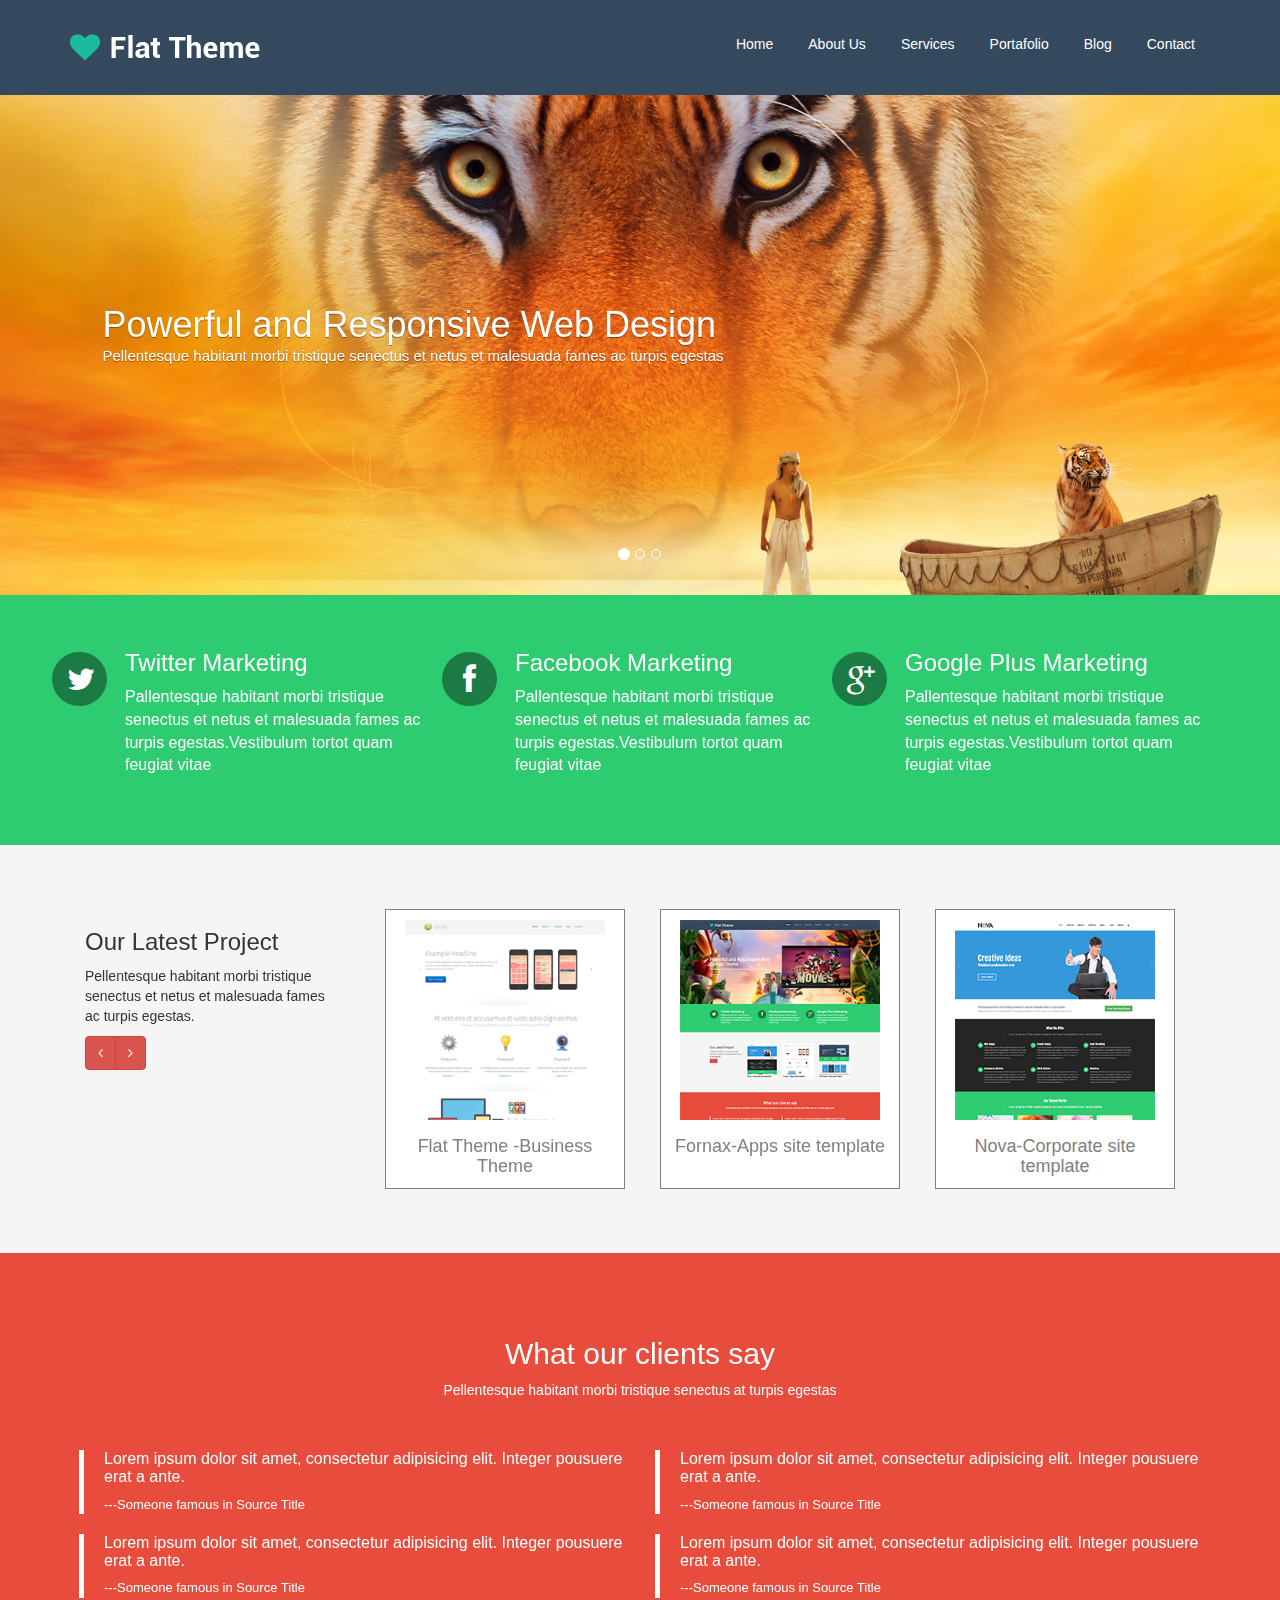
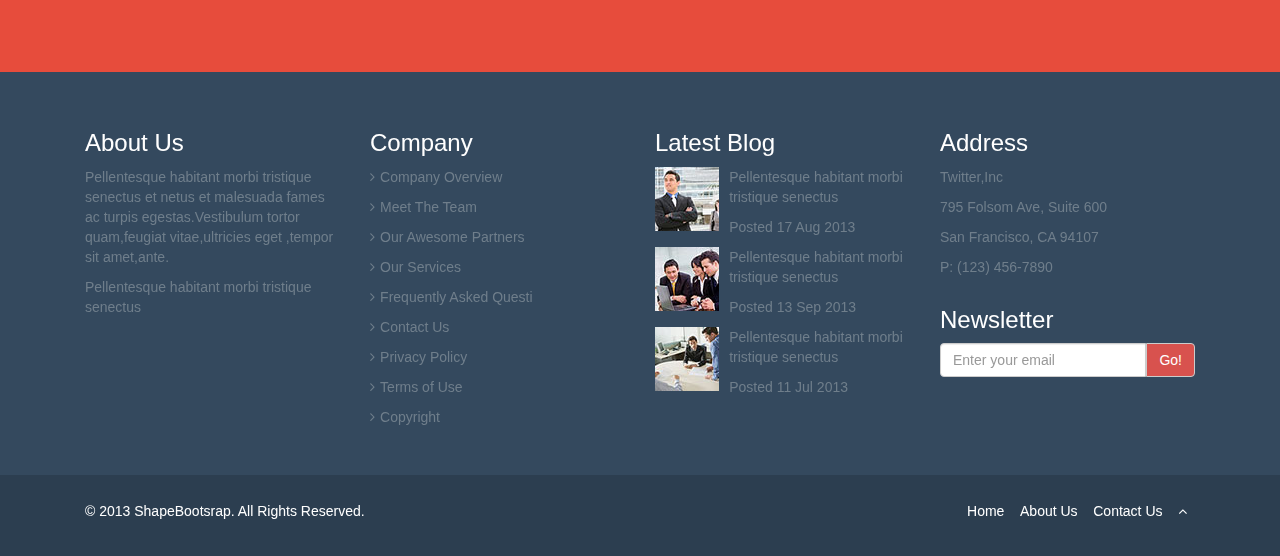
==== index.html @ 5f435ef4 "index terminado" ====
<!DOCTYPE html>
<html lang="en">
  <head>
    <meta charset="utf-8">
    <meta name="viewport" content="width=device-width, initial-scale=1.0">
    <meta name="description" content="">
    <meta name="author" content="">
    <title>Home | Flat Theme</title>
    <link href="css/bootstrap.min.css" rel="stylesheet">
    <link href="css/font-awesome.min.css" rel="stylesheet">
    <link href="css/animate.css" rel="stylesheet">
    <link href="css/main.css" rel="stylesheet">
    <!--[if lt IE 9]>
    <script src="js/html5shiv.js"></script>
    <script src="js/respond.min.js"></script>
    <![endif]-->       
    <link rel="shortcut icon" href="images/ico/favicon.ico">
    <link rel="apple-touch-icon-precomposed" sizes="144x144" href="images/ico/apple-touch-icon-144-precomposed.png">
    <link rel="apple-touch-icon-precomposed" sizes="114x114" href="images/ico/apple-touch-icon-114-precomposed.png">
    <link rel="apple-touch-icon-precomposed" sizes="72x72" href="images/ico/apple-touch-icon-72-precomposed.png">
    <link rel="apple-touch-icon-precomposed" href="images/ico/apple-touch-icon-57-precomposed.png">
  </head>
  <body>
   <header>
        <nav class="navbar navbar-default">
          <div class="container">
            <div class="navbar-header">
              <button type="button" class="navbar-toggle collapsed" data-toggle="collapse" data-target="#bs-example-navbar-collapse-1" aria-expanded="false">
                <span class="sr-only">Toggle navigation</span>
                <span class="icon-bar"></span>
                <span class="icon-bar"></span>
                <span class="icon-bar"></span>
              </button>
              <a class="navbar-brand" href="#"><img src="images/logo.png"></a>
            </div>
            <div class="collapse navbar-collapse" id="bs-example-navbar-collapse-1">
              <ul class="nav navbar-nav navbar-right">
                <li><a href="#">Home</a></li>
                <li><a href="#">About Us</a></li>
                <li><a href="#">Services</a></li>
                <li><a href="#">Portafolio</a></li>
                <li><a href="#">Blog</a></li>
                <li><a href="#">Contact</a></li>
              </ul>
            </div>
          </div>
        </nav>
  </header>
<div class="banner">
    <div class="container-fluid">
        <div id="myCarousel" class="carousel slide" data-ride="carousel">
          <!-- Indicators -->
              <ol class="carousel-indicators">
                <li data-target="#myCarousel" data-slide-to="0" class="active"></li>
                <li data-target="#myCarousel" data-slide-to="1"></li>
                <li data-target="#myCarousel" data-slide-to="2"></li>
              </ol>

              <!-- Wrapper for slides -->
              <div class="carousel-inner" role="listbox">
                <div class="item active">
                  <img src="images/slider/bg1.jpg" alt="1">
                  <div class="carousel-caption">
                    <h1>Powerful and Responsive Web Design</h1>
                    <p class="lead">Pellentesque habitant morbi tristique senectus et netus et malesuada fames ac turpis egestas</p>
                  </div>
                </div>

                <div class="item">
                  <img src="images/slider/bg2.jpg" alt="2">
                </div>

                <div class="item">
                  <img src="images/slider/bg3.jpg" alt="3">
                </div>
              </div>


        </div> 
    </div>
</div>
<section class="banner-bottom">
  <div class="container">
      <div class="row fila">
        <div class="cage col-md-4">
          <div class="circle">
            <i class="icon-twitter"></i>
          </div>
          <h3>Twitter Marketing</h3>
          <p>Pallentesque habitant morbi tristique senectus et netus et malesuada fames ac turpis egestas.Vestibulum tortot quam feugiat vitae</p>
       </div>
      <div class="cage col-md-4">
          <div class="circle">
            <i class="social icon-facebook"></i>
          </div>
          <h3>Facebook Marketing</h3>
          <p>Pallentesque habitant morbi tristique senectus et netus et malesuada fames ac turpis egestas.Vestibulum tortot quam feugiat vitae</p>
      </div>
      <div class="cage col-md-4">
        <div class="circle">
          <i class="icon-google-plus"></i>
        </div>
          <h3>Google Plus Marketing</h3>
          <p>Pallentesque habitant morbi tristique senectus et netus et malesuada fames ac turpis egestas.Vestibulum tortot quam feugiat vitae</p>
      </div>
     </div>          
    </div>
</section>
<section class="project">
  <div class="container fotos">
   <div class="col-md-3">
     <h3>Our Latest Project</h3>
     <p class="habitant">Pellentesque habitant morbi tristique senectus et netus et malesuada fames ac turpis egestas.</p>
    <div class="btn-group">
      <a class="btn btn-danger" href="#scroller" data-slide="prev"><i class="icon-angle-left"></i></a>
      <a class="btn btn-danger" href="#scroller" data-slide="next"><i class="icon-angle-right"></i></a>
    </div>
   </div>
   <div class="cajas">
     <img class="nova"src="images/portfolio/recent/item1.png">
     <h4><a href="#" >Nova-Corporate site template</a></h4>
   </div>
   <div class="cajas">
     <img class="nova"  src="images/portfolio/recent/item2.png">
     <h4><a href="#" >Fornax-Apps site template</a></h4>
   </div>
   <div class="cajas">
     <img class="nova"  src="images/portfolio/recent/item3.png">
     <h4><a href="#" >Flat Theme -Business Theme</a></h4>
   </div>
  </div>
</section>
<section class="clients">
  <div class="container">
   <div class="row">
       <div class="col-md-12 text-center">
          <h2> What our clients say</h2>
          <p>Pellentesque habitant morbi tristique senectus at turpis egestas</p>
       </div>
     </div>
     <div class="titulos">
      <div class="row">
        <div class="col-md-6">
          <div class="listas">
            <h4>Lorem ipsum dolor sit amet, consectetur adipisicing elit. Integer pousuere erat a ante.</h4>
            <p>---Someone famous in Source Title</p>
          </div>
         </div>
        <div class="col-md-6">
          <div class="listas">
            <h4>Lorem ipsum dolor sit amet, consectetur adipisicing elit. Integer pousuere erat a ante.</h4>
            <p>---Someone famous in Source Title</p>    
          </div>
        </div>
      </div>
      <div class="row">
        <div class="col-md-6">
         <div class="listas">
            <h4>Lorem ipsum dolor sit amet, consectetur adipisicing elit. Integer pousuere erat a ante.</h4>
            <p>---Someone famous in Source Title</p>
         </div>
        </div>
       <div class="col-md-6">
         <div class="listas">
          <h4>Lorem ipsum dolor sit amet, consectetur adipisicing elit. Integer pousuere erat a ante.</h4>
          <p>---Someone famous in Source Title</p>
         </div> 
       </div>  
     </div> 
    </div>
  </div>
</section>

<footer>
<div class="container foot">
  <div class="col-md-3">
      <h3>About Us</h3>
      <p>Pellentesque habitant morbi tristique senectus et netus et malesuada fames ac turpis egestas.Vestibulum tortor quam,feugiat vitae,ultricies eget ,tempor sit amet,ante.</p>
      <p>Pellentesque habitant morbi tristique senectus</p>
  </div>
  <div class="col-md-3">
   <h3>Company</h3>
   <p><a href="#"><i class="mayor icon-angle-right"></i>Company Overview</a></p>
   <p><a href="#"><i class="mayor icon-angle-right"></i>Meet The Team</a></p>
   <p><a href="#"><i class="mayor icon-angle-right"></i>Our Awesome Partners</a></p>
   <p><a href="#"><i class="mayor icon-angle-right"></i>Our Services</a></p>
   <p><a href="#"><i class="mayor icon-angle-right"></i>Frequently Asked Questi</a></p>
   <p><a href="#"><i class="mayor icon-angle-right"></i>Contact Us</a></p>
   <p><a href="#"><i class="mayor icon-angle-right"></i>Privacy Policy</a></p>
   <p><a href="#"><i class="mayor icon-angle-right"></i>Terms of Use</a></p>
   <p><a href="#"><i class="mayor icon-angle-right"></i>Copyright</a></p>
  </div>
  <div class="col-md-3">
   <h3>Latest Blog</h3>
   <div>
    <img class="thumb" src="images/blog/thumb1.jpg" alt="">
     <p>Pellentesque habitant morbi tristique senectus</p>
     <p>Posted 17 Aug 2013</p>
   </div>
   <div>
     <img class="thumb"src="images/blog/thumb2.jpg" alt="">
     <p>Pellentesque habitant morbi tristique senectus</p>
     <p>Posted 13 Sep 2013</p>
   </div>
   <div>
     <img class="thumb" src="images/blog/thumb3.jpg" alt="">
     <p>Pellentesque habitant morbi tristique senectus</p>
     <p>Posted 11 Jul 2013</p>
   </div>
  </div>
  <div class="col-md-3">
    <h3>Address</h3>
    <p>Twitter,Inc </p>
    <p>795 Folsom Ave, Suite 600</p>
    <p>San Francisco, CA 94107 </p>
    <p> P: (123) 456-7890 </p>
  </div>
  <div class="col-md-3">
    <h3>Newsletter</h3>
    <div class="input-group">
    <input type="text" class="form-control" placeholder="Enter your email">
     <span class="input-group-btn">
       <button class="go btn btn-default" type="button">Go!</button>
     </span>
    </div>
  </div>
</div>
</footer>
<div class="foot-2">
 <div class="container">
  <div class="col-md-8">
   <p>© 2013 ShapeBootsrap. All Rights Reserved.</p>
  </div>
  <div class=" navfot col-md-4">
    <ul class="list-nav">
        <li><a href="#">Home</a></li>
        <li><a href="#">About Us</a></li>
        <li><a href="#">Contact Us</a></li>
        <li><a href="#"><i class="icon-angle-up"></i></a></li>
    </ul>
  </div>
 </div>
</div>
    <script src="js/jquery.js"></script>
    <script src="js/bootstrap.min.js"></script>
    <script src="js/main.js"></script>
  </body>
</html>
---- css/main.css ----
@import url(http://fonts.googleapis.com/css?family=Roboto:400,700,300);
.white{
	color:white;
}
.clearfix {
  *zoom: 1;
/*9219 ab*/
}

.clearfix:before,
.clearfix:after {
  display: table;
  content: "";
  line-height: 0;
}
.clearfix:after {
  clear: both;
}
*{
	margin:0;
	padding: 0;
}
/*nav*/
.navbar {
	border-radius:0px;
	margin-bottom: 0px;

}
.navbar-default {
	background-color: #34495E;
	border: none;
	border-radius: 0px;
    padding: 1.5%;
}
.navbar-default .navbar-nav>li>a {
	color: #fff;
	margin-left: 5px;
}
.navbar-default .navbar-nav>li>a:hover {
	background-color: #2C3E50;
	color: #fff;
	border-radius: 5px;
	padding-top: 10px;
    padding-bottom: 10px;
    margin-left: 5px;
}
.navbar-default .navbar-nav>li>a:focus {
	background-color: #2C3E50;
	color: #fff;
	border-radius: 5px;
	padding-top: 10px;
    padding-bottom: 10px;
    margin-left: 5px;
}
/*banner slider*/
.carousel-caption {
 	left: 8%;
 	bottom: 40%
   }
   .carousel-caption h1,
   .carousel-caption .lead {
     margin: 0;
     line-height: 1.25;
     color: #fff;
     text-shadow: 0 1px 1px rgba(0,0,0,.4);
     text-align: left;
   }
   .carousel-caption .lead {
   	font-size: 15px;
   }
   .carousel-caption .btn {
     margin-top: 10px;
     background: #31213d;
     border-radius: 1px;
   }

/*banner verde*/
.banner-bottom{
  background-color: #2ECC71;
  height: 250px;
  color: #ffffff;
}
.fila{
	margin-top: 3%;
}
.circle{
  background-color: #1C7A44;
  font-size:30px;
  padding:7px 5px 5px 15px;
  border-radius:50px;
  width: 55px;
  float: left;
  margin-bottom: 80px;
  position:relative;
  top:22px;
  right: 18px;
}
.social{
  padding-left: 6px;
}
.cage p{
	font-size: 16px;
}
.project{
	background: #F5F5F5;
	position: relative;
}
.nova{
	height: 200px;
	width:200px;
}
.cajas{
	border:1px solid grey;
	margin:auto;
	position: relative;
	background: white;
	width:240px;
	height: 280px;
	padding:10px;
	text-align: center;
    float:right;
    margin-right: 35px;

}
.cajas h4{
  color:grey;
 padding-top: 3%;
}
.fotos{
	padding-top: 5%;
	padding-bottom: 5%;
}
.clients{
	background: #E74C3C;
	padding: 5%;
}
.boton{
	background: yellow;
}
.cajas a{
	text-decoration: none;
	color:grey;
}

/*clients*/
.clients{
	color:white;
}
.titulos{
	margin-top: 30px;
}
.titulos h4{
	margin-left: 20px;
	font-size: 16px;
}
.titulos p{
	font-size: small;
	margin-left: 20px;
}
.listas{
	border-left:5px solid white;
	border-left-height:150px;
}
/*footer*/
footer{
	background: #34495E;
	padding:3%;
}
.foot div {
	color:#6F7E8B;
}
.foot h3{
	color:white;
}
.foot a{
	color:#6F7E8B;
	text-decoration: none;
}
.go {
	background:#D8524E;
	color:white;
}
.mayor{
	padding-right: 2%;
}
.thumb{
	float:left;
	padding-right: 4%;
}
/*footer2*/
.foot-2{
	background: #2C3E50;
	padding: 2%;
	color:white;
}
.foot-2 a{
	color:white;
}

.list-nav{
	text-decoration:none;
	list-style:none;
}
.list-nav li{
	display: inline-block;
	padding-right:2%;
	padding-left: 3%;
}
.navfot{
 padding-left: 130px;
}
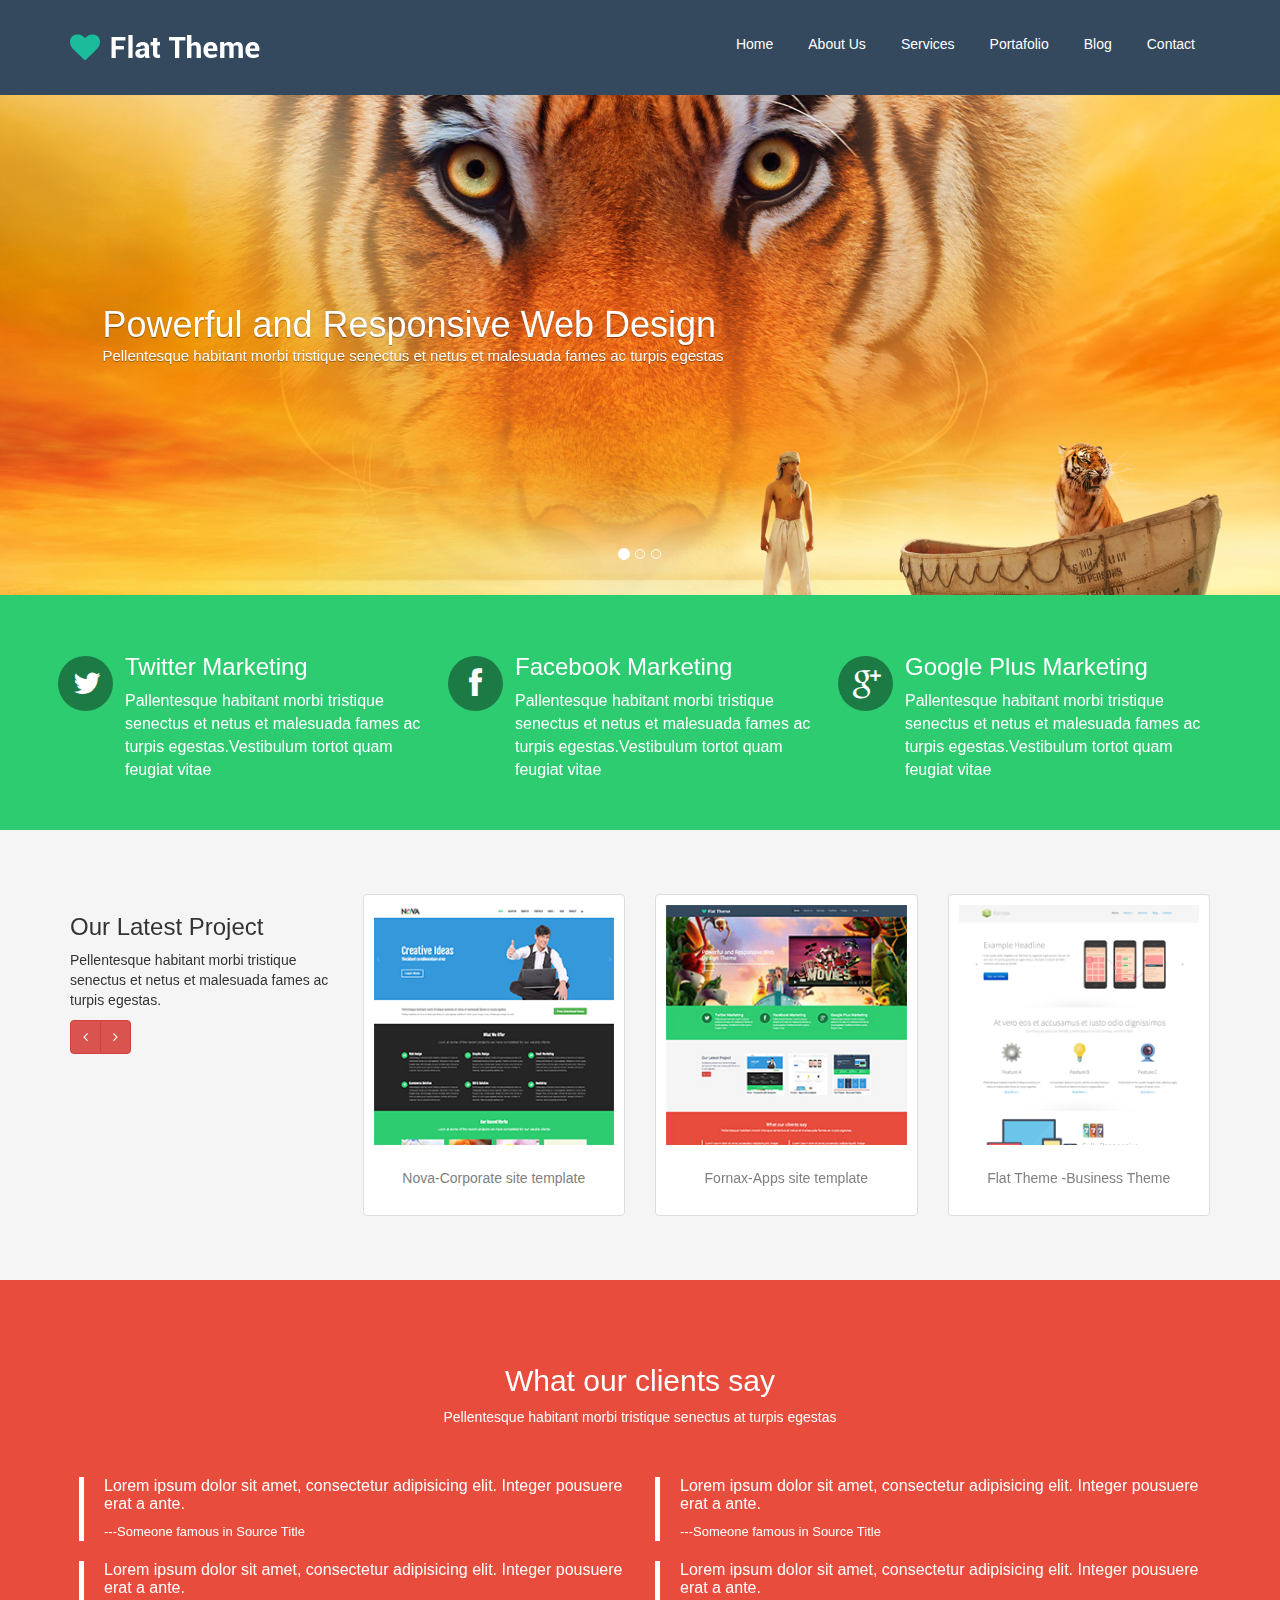
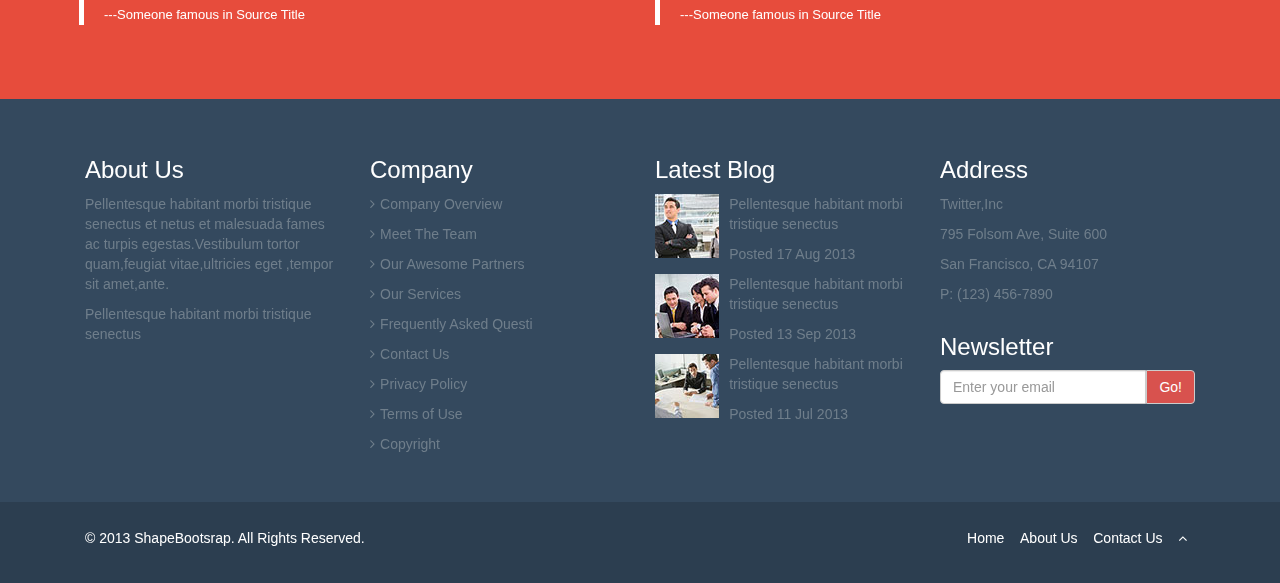
==== commit 96b4df3b: "seccion proyect" ====
--- a/index.html
+++ b/index.html
@@ -82,52 +82,73 @@
 <section class="banner-bottom">
   <div class="container">
       <div class="row fila">
-        <div class="cage col-md-4">
-          <div class="circle">
-            <i class="icon-twitter"></i>
-          </div>
+        <div class="cage col-md-4 media">
+          <div class="circle media-left">
+            <i class="icon-twitter media-object"></i>
+          </div>
+          <div class="media-body">
           <h3>Twitter Marketing</h3>
           <p>Pallentesque habitant morbi tristique senectus et netus et malesuada fames ac turpis egestas.Vestibulum tortot quam feugiat vitae</p>
-       </div>
-      <div class="cage col-md-4">
-          <div class="circle">
-            <i class="social icon-facebook"></i>
-          </div>
-          <h3>Facebook Marketing</h3>
-          <p>Pallentesque habitant morbi tristique senectus et netus et malesuada fames ac turpis egestas.Vestibulum tortot quam feugiat vitae</p>
-      </div>
-      <div class="cage col-md-4">
-        <div class="circle">
-          <i class="icon-google-plus"></i>
-        </div>
-          <h3>Google Plus Marketing</h3>
-          <p>Pallentesque habitant morbi tristique senectus et netus et malesuada fames ac turpis egestas.Vestibulum tortot quam feugiat vitae</p>
-      </div>
+          </div>
+       </div>
+        <div class="cage col-md-4 media">
+            <div class="circle media-left">
+              <i class="social icon-facebook media-object"></i>
+            </div>
+            <div class="media-body">
+            <h3>Facebook Marketing</h3>
+            <p>Pallentesque habitant morbi tristique senectus et netus et malesuada fames ac turpis egestas.Vestibulum tortot quam feugiat vitae</p>
+            </div>
+        </div>
+        <div class="cage col-md-4 media">
+          <div class="circle media-left">
+            <i class="icon-google-plus media-object"></i>
+          </div>
+          <div class="media-body">
+            <h3>Google Plus Marketing</h3>
+            <p>Pallentesque habitant morbi tristique senectus et netus et malesuada fames ac turpis egestas.Vestibulum tortot quam feugiat vitae</p>
+          </div>
+        </div>
+
      </div>          
-    </div>
+  </div>
 </section>
 <section class="project">
   <div class="container fotos">
-   <div class="col-md-3">
-     <h3>Our Latest Project</h3>
-     <p class="habitant">Pellentesque habitant morbi tristique senectus et netus et malesuada fames ac turpis egestas.</p>
-    <div class="btn-group">
-      <a class="btn btn-danger" href="#scroller" data-slide="prev"><i class="icon-angle-left"></i></a>
-      <a class="btn btn-danger" href="#scroller" data-slide="next"><i class="icon-angle-right"></i></a>
-    </div>
-   </div>
-   <div class="cajas">
-     <img class="nova"src="images/portfolio/recent/item1.png">
-     <h4><a href="#" >Nova-Corporate site template</a></h4>
-   </div>
-   <div class="cajas">
-     <img class="nova"  src="images/portfolio/recent/item2.png">
-     <h4><a href="#" >Fornax-Apps site template</a></h4>
-   </div>
-   <div class="cajas">
-     <img class="nova"  src="images/portfolio/recent/item3.png">
-     <h4><a href="#" >Flat Theme -Business Theme</a></h4>
-   </div>
+    <div class="row">
+     <div class="latest-projet col-md-3 col-xs-12">
+       <h3>Our Latest Project</h3>
+       <p class="habitant">Pellentesque habitant morbi tristique senectus et netus et malesuada fames ac turpis egestas.</p>
+      <div class="btn-group">
+        <a class="btn btn-danger" href="#scroller" data-slide="prev"><i class="icon-angle-left"></i></a>
+        <a class="btn btn-danger" href="#scroller" data-slide="next"><i class="icon-angle-right"></i></a>
+      </div>
+     </div>
+     <div class="col-md-3 col-xs-4">
+       <div class="cajas thumbnail">
+         <img class="nova"src="images/portfolio/recent/item1.png">
+         <div  class="caption">
+            <h4><a href="#" >Nova-Corporate site template</a></h4>
+         </div>
+       </div>
+      </div>
+      <div class="col-md-3 col-xs-4">
+         <div class="cajas thumbnail">
+           <img class="nova"  src="images/portfolio/recent/item2.png">
+           <div  class="caption">
+              <h4><a href="#" >Fornax-Apps site template</a></h4>
+           </div>
+         </div>
+       </div>
+       <div class="col-md-3 col-xs-4">
+         <div class="cajas thumbnail">
+           <img class="nova"  src="images/portfolio/recent/item3.png">
+           <div  class="caption">
+              <h4><a href="#" >Flat Theme -Business Theme</a></h4>
+           </div>
+         </div>
+        </div>
+     </div>
   </div>
 </section>
 <section class="clients">
--- a/css/main.css
+++ b/css/main.css
@@ -77,11 +77,8 @@
 /*banner verde*/
 .banner-bottom{
   background-color: #2ECC71;
-  height: 250px;
   color: #ffffff;
-}
-.fila{
-	margin-top: 3%;
+  padding: 3%;
 }
 .circle{
   background-color: #1C7A44;
@@ -90,10 +87,12 @@
   border-radius:50px;
   width: 55px;
   float: left;
-  margin-bottom: 80px;
   position:relative;
   top:22px;
-  right: 18px;
+  right: 12px;
+}
+.banner-bottom .media {
+	margin: 0px;
 }
 .social{
   padding-left: 6px;
@@ -105,26 +104,23 @@
 	background: #F5F5F5;
 	position: relative;
 }
+.latest-projet {
+	margin-bottom: 5%;
+}
 .nova{
-	height: 200px;
-	width:200px;
+	width: 100%;
 }
 .cajas{
-	border:1px solid grey;
-	margin:auto;
-	position: relative;
 	background: white;
-	width:240px;
-	height: 280px;
 	padding:10px;
 	text-align: center;
-    float:right;
-    margin-right: 35px;
+
 
 }
 .cajas h4{
   color:grey;
  padding-top: 3%;
+ font-size: 1em;
 }
 .fotos{
 	padding-top: 5%;
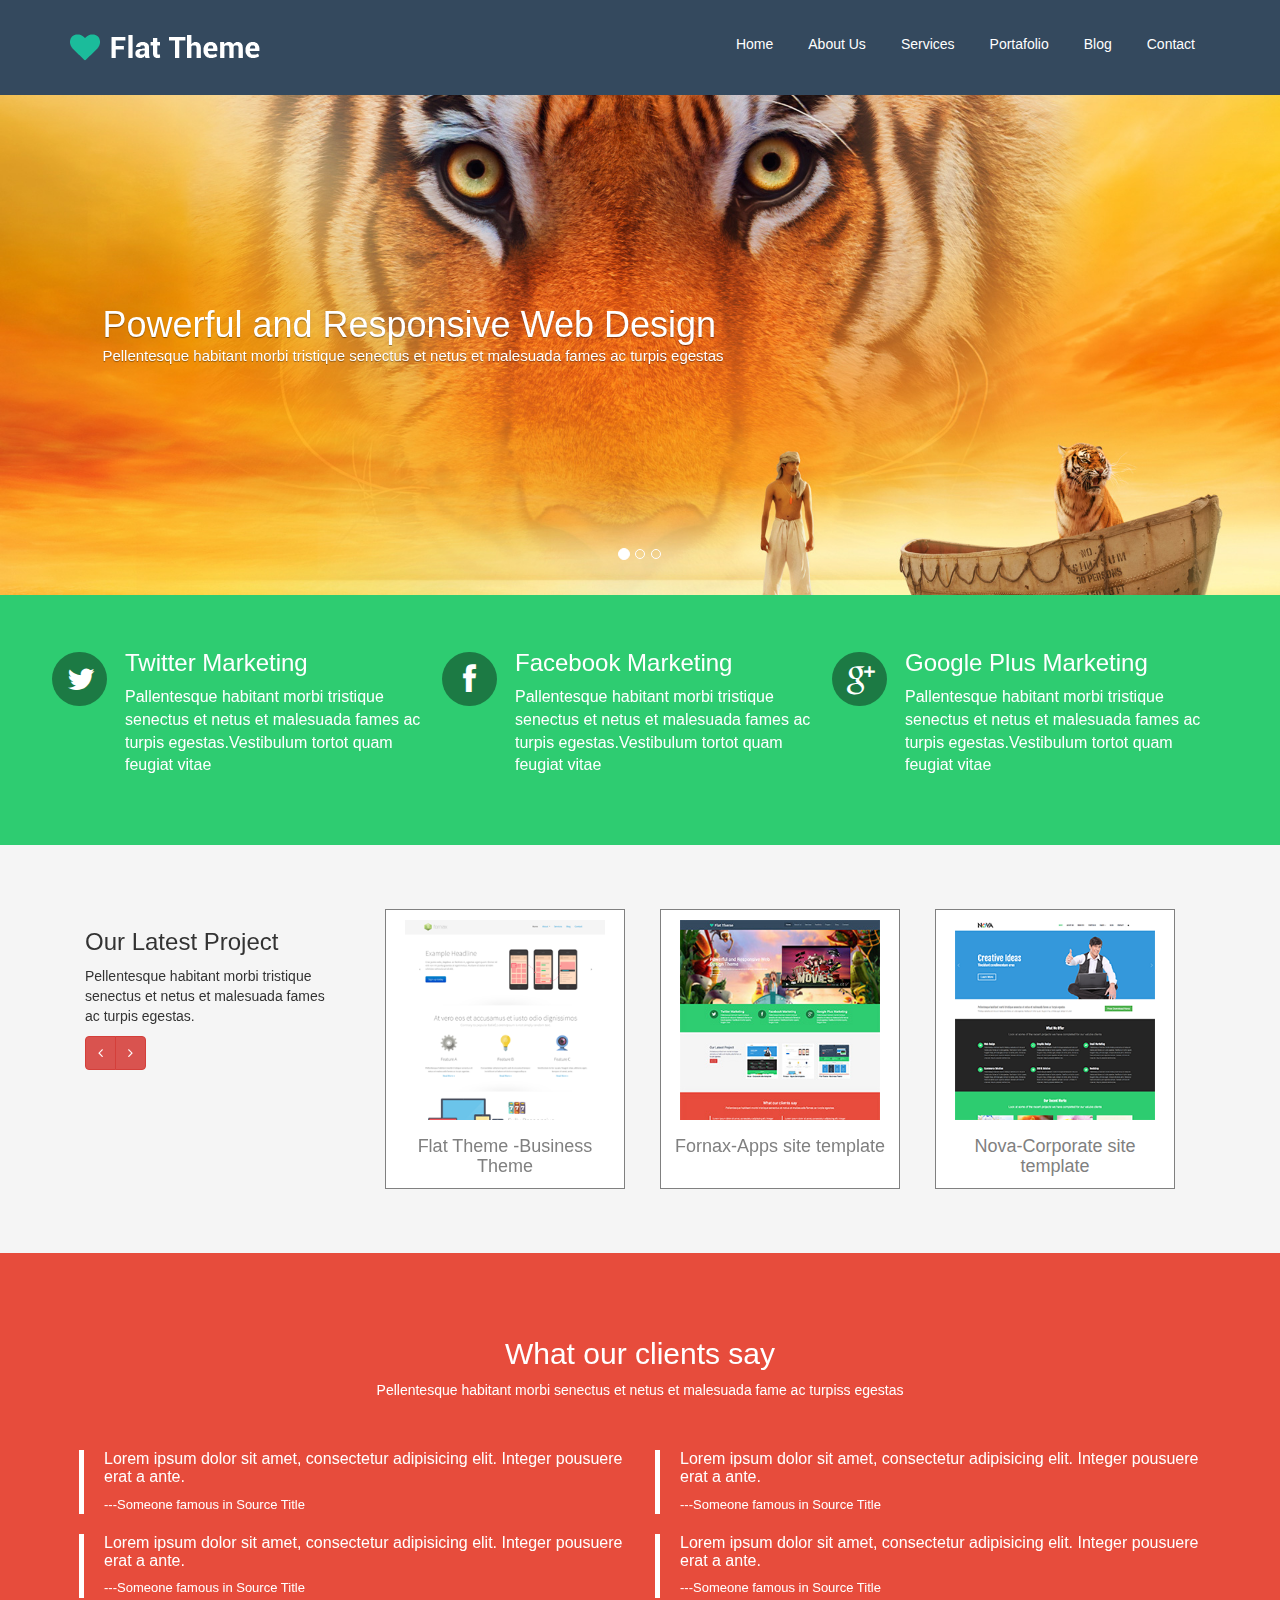
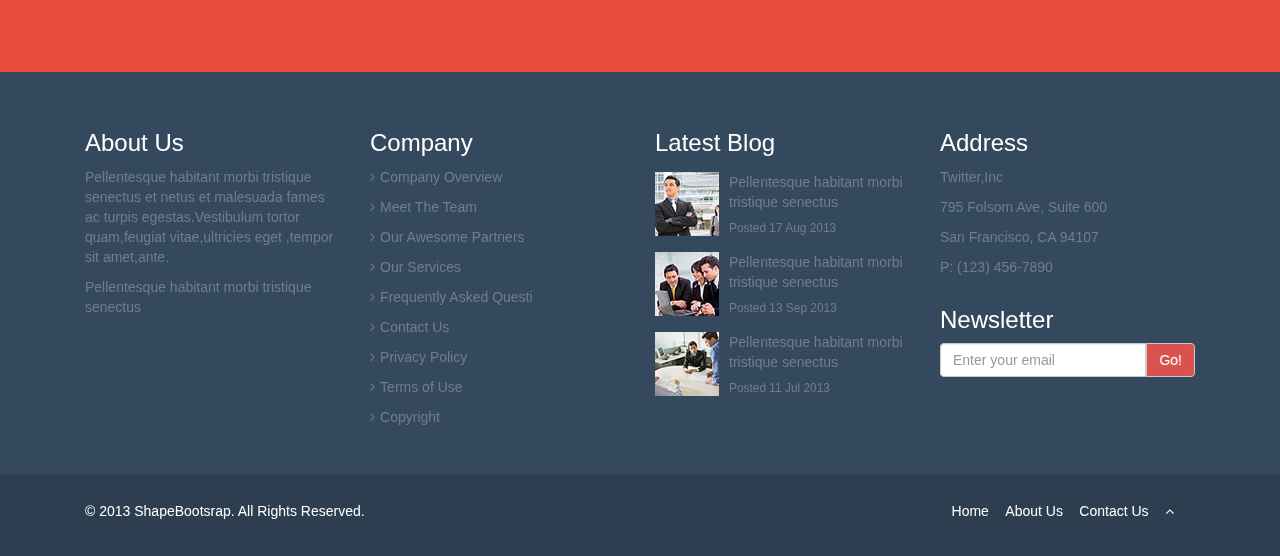
==== commit 4cd0492a: "subiendo cambios sobre el footer" ====
--- a/index.html
+++ b/index.html
@@ -82,73 +82,52 @@
 <section class="banner-bottom">
   <div class="container">
       <div class="row fila">
-        <div class="cage col-md-4 media">
-          <div class="circle media-left">
-            <i class="icon-twitter media-object"></i>
-          </div>
-          <div class="media-body">
+        <div class="cage col-md-4">
+          <div class="circle">
+            <i class="icon-twitter"></i>
+          </div>
           <h3>Twitter Marketing</h3>
           <p>Pallentesque habitant morbi tristique senectus et netus et malesuada fames ac turpis egestas.Vestibulum tortot quam feugiat vitae</p>
-          </div>
        </div>
-        <div class="cage col-md-4 media">
-            <div class="circle media-left">
-              <i class="social icon-facebook media-object"></i>
-            </div>
-            <div class="media-body">
-            <h3>Facebook Marketing</h3>
-            <p>Pallentesque habitant morbi tristique senectus et netus et malesuada fames ac turpis egestas.Vestibulum tortot quam feugiat vitae</p>
-            </div>
+      <div class="cage col-md-4">
+          <div class="circle">
+            <i class="social icon-facebook"></i>
+          </div>
+          <h3>Facebook Marketing</h3>
+          <p>Pallentesque habitant morbi tristique senectus et netus et malesuada fames ac turpis egestas.Vestibulum tortot quam feugiat vitae</p>
+      </div>
+      <div class="cage col-md-4">
+        <div class="circle">
+          <i class="icon-google-plus"></i>
         </div>
-        <div class="cage col-md-4 media">
-          <div class="circle media-left">
-            <i class="icon-google-plus media-object"></i>
-          </div>
-          <div class="media-body">
-            <h3>Google Plus Marketing</h3>
-            <p>Pallentesque habitant morbi tristique senectus et netus et malesuada fames ac turpis egestas.Vestibulum tortot quam feugiat vitae</p>
-          </div>
-        </div>
-
+          <h3>Google Plus Marketing</h3>
+          <p>Pallentesque habitant morbi tristique senectus et netus et malesuada fames ac turpis egestas.Vestibulum tortot quam feugiat vitae</p>
+      </div>
      </div>          
-  </div>
+    </div>
 </section>
 <section class="project">
   <div class="container fotos">
-    <div class="row">
-     <div class="latest-projet col-md-3 col-xs-12">
-       <h3>Our Latest Project</h3>
-       <p class="habitant">Pellentesque habitant morbi tristique senectus et netus et malesuada fames ac turpis egestas.</p>
-      <div class="btn-group">
-        <a class="btn btn-danger" href="#scroller" data-slide="prev"><i class="icon-angle-left"></i></a>
-        <a class="btn btn-danger" href="#scroller" data-slide="next"><i class="icon-angle-right"></i></a>
-      </div>
-     </div>
-     <div class="col-md-3 col-xs-4">
-       <div class="cajas thumbnail">
-         <img class="nova"src="images/portfolio/recent/item1.png">
-         <div  class="caption">
-            <h4><a href="#" >Nova-Corporate site template</a></h4>
-         </div>
-       </div>
-      </div>
-      <div class="col-md-3 col-xs-4">
-         <div class="cajas thumbnail">
-           <img class="nova"  src="images/portfolio/recent/item2.png">
-           <div  class="caption">
-              <h4><a href="#" >Fornax-Apps site template</a></h4>
-           </div>
-         </div>
-       </div>
-       <div class="col-md-3 col-xs-4">
-         <div class="cajas thumbnail">
-           <img class="nova"  src="images/portfolio/recent/item3.png">
-           <div  class="caption">
-              <h4><a href="#" >Flat Theme -Business Theme</a></h4>
-           </div>
-         </div>
-        </div>
-     </div>
+   <div class="col-md-3">
+     <h3>Our Latest Project</h3>
+     <p class="habitant">Pellentesque habitant morbi tristique senectus et netus et malesuada fames ac turpis egestas.</p>
+    <div class="btn-group">
+      <a class="btn btn-danger" href="#scroller" data-slide="prev"><i class="icon-angle-left"></i></a>
+      <a class="btn btn-danger" href="#scroller" data-slide="next"><i class="icon-angle-right"></i></a>
+    </div>
+   </div>
+   <div class="cajas">
+     <img class="nova"src="images/portfolio/recent/item1.png">
+     <h4><a href="#" >Nova-Corporate site template</a></h4>
+   </div>
+   <div class="cajas">
+     <img class="nova"  src="images/portfolio/recent/item2.png">
+     <h4><a href="#" >Fornax-Apps site template</a></h4>
+   </div>
+   <div class="cajas">
+     <img class="nova"  src="images/portfolio/recent/item3.png">
+     <h4><a href="#" >Flat Theme -Business Theme</a></h4>
+   </div>
   </div>
 </section>
 <section class="clients">
@@ -156,7 +135,7 @@
    <div class="row">
        <div class="col-md-12 text-center">
           <h2> What our clients say</h2>
-          <p>Pellentesque habitant morbi tristique senectus at turpis egestas</p>
+          <p>Pellentesque habitant morbi senectus et netus et malesuada fame ac turpiss  egestas</p>
        </div>
      </div>
      <div class="titulos">
@@ -201,33 +180,45 @@
   </div>
   <div class="col-md-3">
    <h3>Company</h3>
-   <p><a href="#"><i class="mayor icon-angle-right"></i>Company Overview</a></p>
-   <p><a href="#"><i class="mayor icon-angle-right"></i>Meet The Team</a></p>
-   <p><a href="#"><i class="mayor icon-angle-right"></i>Our Awesome Partners</a></p>
-   <p><a href="#"><i class="mayor icon-angle-right"></i>Our Services</a></p>
-   <p><a href="#"><i class="mayor icon-angle-right"></i>Frequently Asked Questi</a></p>
-   <p><a href="#"><i class="mayor icon-angle-right"></i>Contact Us</a></p>
-   <p><a href="#"><i class="mayor icon-angle-right"></i>Privacy Policy</a></p>
-   <p><a href="#"><i class="mayor icon-angle-right"></i>Terms of Use</a></p>
-   <p><a href="#"><i class="mayor icon-angle-right"></i>Copyright</a></p>
-  </div>
-  <div class="col-md-3">
-   <h3>Latest Blog</h3>
-   <div>
-    <img class="thumb" src="images/blog/thumb1.jpg" alt="">
-     <p>Pellentesque habitant morbi tristique senectus</p>
-     <p>Posted 17 Aug 2013</p>
-   </div>
-   <div>
-     <img class="thumb"src="images/blog/thumb2.jpg" alt="">
-     <p>Pellentesque habitant morbi tristique senectus</p>
-     <p>Posted 13 Sep 2013</p>
-   </div>
-   <div>
-     <img class="thumb" src="images/blog/thumb3.jpg" alt="">
-     <p>Pellentesque habitant morbi tristique senectus</p>
-     <p>Posted 11 Jul 2013</p>
-   </div>
+   <p><a href="#"><i class=" icon-angle-right"></i>Company Overview</a></p>
+   <p><a href="#"><i class=" icon-angle-right"></i>Meet The Team</a></p>
+   <p><a href="#"><i class=" icon-angle-right"></i>Our Awesome Partners</a></p>
+   <p><a href="#"><i class="icon-angle-right"></i>Our Services</a></p>
+   <p><a href="#"><i class=" icon-angle-right"></i>Frequently Asked Questi</a></p>
+   <p><a href="#"><i class=" icon-angle-right"></i>Contact Us</a></p>
+   <p><a href="#"><i class=" icon-angle-right"></i>Privacy Policy</a></p>
+   <p><a href="#"><i class=" icon-angle-right"></i>Terms of Use</a></p>
+   <p><a href="#"><i class=" icon-angle-right"></i>Copyright</a></p>
+  </div>
+ <div class="col-md-3 col-sm-6">
+          <h3>Latest Blog</h3>
+            <div class="media">
+             <div class="pull-left">
+              <img src="images/blog/thumb1.jpg">
+             </div>
+             <div class="media-body">
+              <p class="media-heading"><a href="#">Pellentesque habitant morbi tristique senectus</a></p>
+              <small>Posted 17 Aug 2013</small>
+             </div>
+            </div>
+            <div class="media">
+             <div class="pull-left">
+              <img src="images/blog/thumb2.jpg">
+             </div>
+             <div class="media-body">
+              <p class="media-heading"><a href="#">Pellentesque habitant morbi tristique senectus</a></p>
+              <small>Posted 13 Sep 2013</small>
+             </div>
+            </div>
+            <div class="media">
+             <div class="pull-left">
+              <img src="images/blog/thumb3.jpg">
+             </div>
+             <div class="media-body">
+              <p class="media-heading"><a href="#">Pellentesque habitant morbi tristique senectus</a></p>
+              <small>Posted 11 Jul 2013</small>
+             </div>
+            </div>
   </div>
   <div class="col-md-3">
     <h3>Address</h3>
@@ -241,7 +232,7 @@
     <div class="input-group">
     <input type="text" class="form-control" placeholder="Enter your email">
      <span class="input-group-btn">
-       <button class="go btn btn-default" type="button">Go!</button>
+    <button class="go btn btn-default" type="button">Go!</button>
      </span>
     </div>
   </div>
@@ -262,6 +253,7 @@
   </div>
  </div>
 </div>
+
     <script src="js/jquery.js"></script>
     <script src="js/bootstrap.min.js"></script>
     <script src="js/main.js"></script>
--- a/css/main.css
+++ b/css/main.css
@@ -77,8 +77,11 @@
 /*banner verde*/
 .banner-bottom{
   background-color: #2ECC71;
+  height: 250px;
   color: #ffffff;
-  padding: 3%;
+}
+.fila{
+	margin-top: 3%;
 }
 .circle{
   background-color: #1C7A44;
@@ -87,12 +90,10 @@
   border-radius:50px;
   width: 55px;
   float: left;
+  margin-bottom: 80px;
   position:relative;
   top:22px;
-  right: 12px;
-}
-.banner-bottom .media {
-	margin: 0px;
+  right: 18px;
 }
 .social{
   padding-left: 6px;
@@ -104,23 +105,26 @@
 	background: #F5F5F5;
 	position: relative;
 }
-.latest-projet {
-	margin-bottom: 5%;
-}
 .nova{
-	width: 100%;
+	height: 200px;
+	width:200px;
 }
 .cajas{
+	border:1px solid grey;
+	margin:auto;
+	position: relative;
 	background: white;
+	width:240px;
+	height: 280px;
 	padding:10px;
 	text-align: center;
-
+    float:right;
+    margin-right: 35px;
 
 }
 .cajas h4{
   color:grey;
  padding-top: 3%;
- font-size: 1em;
 }
 .fotos{
 	padding-top: 5%;
@@ -165,7 +169,7 @@
 .foot div {
 	color:#6F7E8B;
 }
-.foot h3{
+.foot h3 {
 	color:white;
 }
 .foot a{
@@ -176,12 +180,8 @@
 	background:#D8524E;
 	color:white;
 }
-.mayor{
+.icon-angle-right{
 	padding-right: 2%;
-}
-.thumb{
-	float:left;
-	padding-right: 4%;
 }
 /*footer2*/
 .foot-2{
@@ -192,17 +192,12 @@
 .foot-2 a{
 	color:white;
 }
-
-.list-nav{
-	text-decoration:none;
-	list-style:none;
-}
 .list-nav li{
 	display: inline-block;
 	padding-right:2%;
 	padding-left: 3%;
 }
 .navfot{
- padding-left: 130px;
-}
-
+ padding-left: 10%;
+}
+
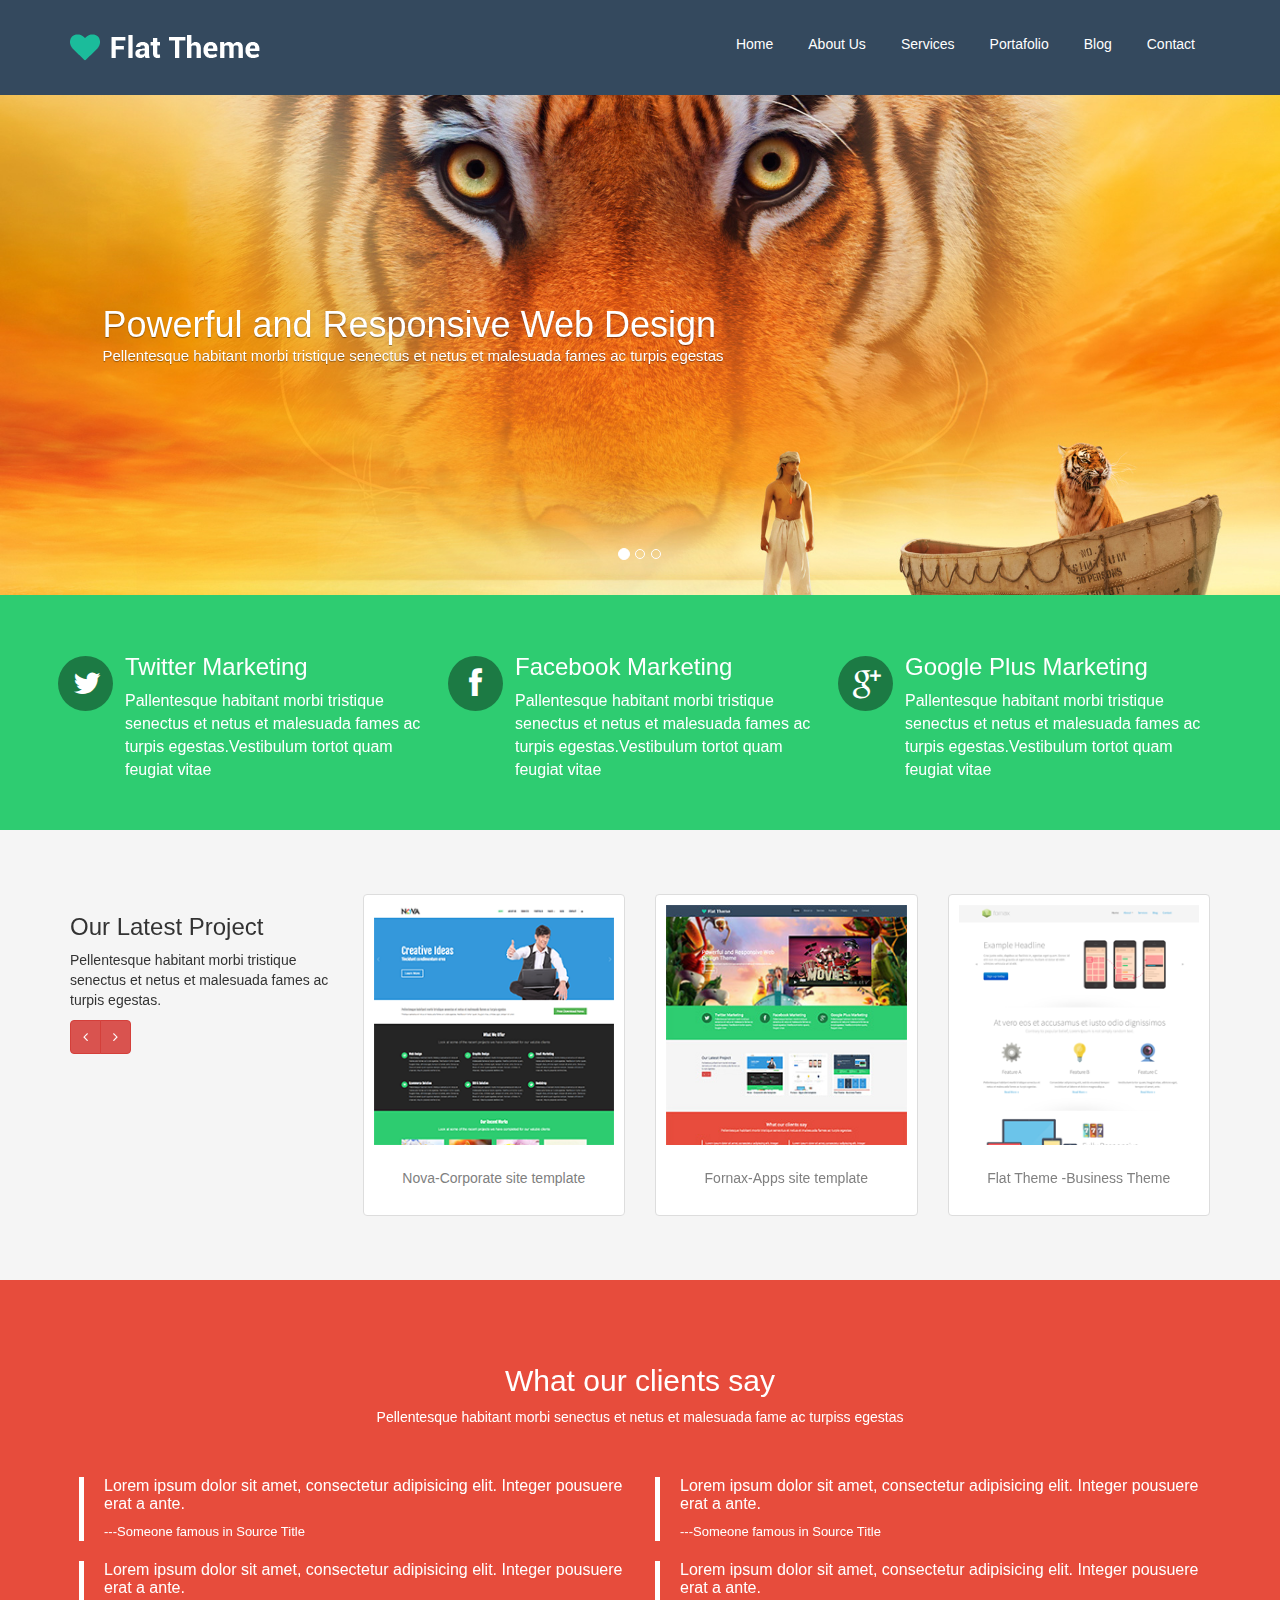
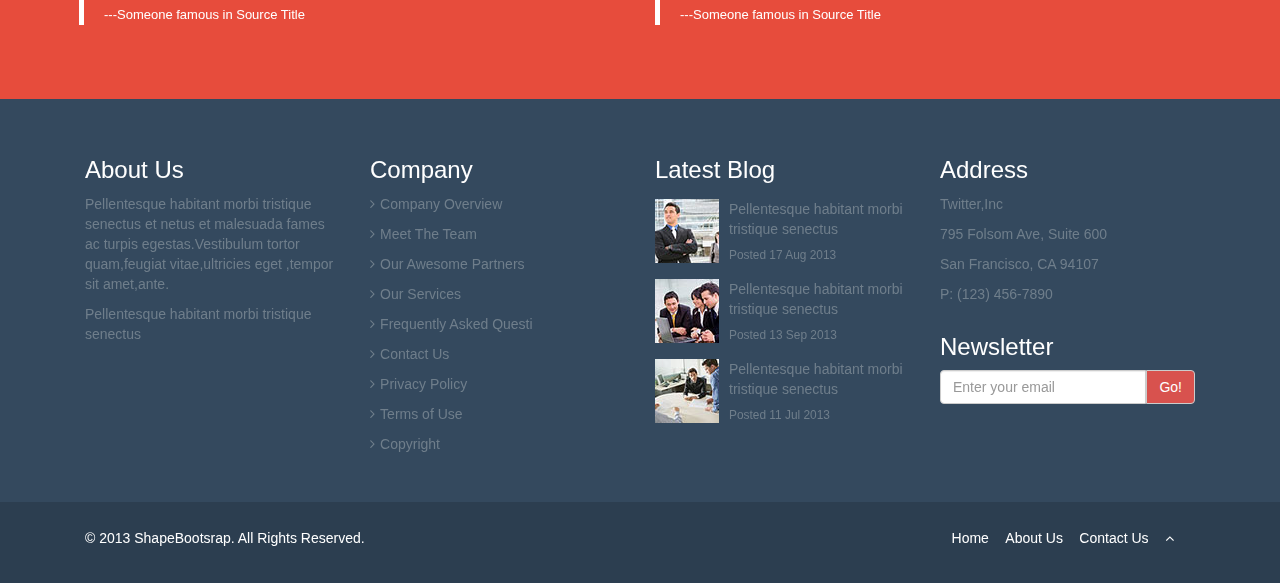
==== commit 0e65ec02: "Merge branch 'master' of https://github.com/katherine12/flat-theme" ====
--- a/index.html
+++ b/index.html
@@ -82,52 +82,73 @@
 <section class="banner-bottom">
   <div class="container">
       <div class="row fila">
-        <div class="cage col-md-4">
-          <div class="circle">
-            <i class="icon-twitter"></i>
-          </div>
+        <div class="cage col-md-4 media">
+          <div class="circle media-left">
+            <i class="icon-twitter media-object"></i>
+          </div>
+          <div class="media-body">
           <h3>Twitter Marketing</h3>
           <p>Pallentesque habitant morbi tristique senectus et netus et malesuada fames ac turpis egestas.Vestibulum tortot quam feugiat vitae</p>
-       </div>
-      <div class="cage col-md-4">
-          <div class="circle">
-            <i class="social icon-facebook"></i>
-          </div>
-          <h3>Facebook Marketing</h3>
-          <p>Pallentesque habitant morbi tristique senectus et netus et malesuada fames ac turpis egestas.Vestibulum tortot quam feugiat vitae</p>
-      </div>
-      <div class="cage col-md-4">
-        <div class="circle">
-          <i class="icon-google-plus"></i>
-        </div>
-          <h3>Google Plus Marketing</h3>
-          <p>Pallentesque habitant morbi tristique senectus et netus et malesuada fames ac turpis egestas.Vestibulum tortot quam feugiat vitae</p>
-      </div>
+          </div>
+       </div>
+        <div class="cage col-md-4 media">
+            <div class="circle media-left">
+              <i class="social icon-facebook media-object"></i>
+            </div>
+            <div class="media-body">
+            <h3>Facebook Marketing</h3>
+            <p>Pallentesque habitant morbi tristique senectus et netus et malesuada fames ac turpis egestas.Vestibulum tortot quam feugiat vitae</p>
+            </div>
+        </div>
+        <div class="cage col-md-4 media">
+          <div class="circle media-left">
+            <i class="icon-google-plus media-object"></i>
+          </div>
+          <div class="media-body">
+            <h3>Google Plus Marketing</h3>
+            <p>Pallentesque habitant morbi tristique senectus et netus et malesuada fames ac turpis egestas.Vestibulum tortot quam feugiat vitae</p>
+          </div>
+        </div>
+
      </div>          
-    </div>
+  </div>
 </section>
 <section class="project">
   <div class="container fotos">
-   <div class="col-md-3">
-     <h3>Our Latest Project</h3>
-     <p class="habitant">Pellentesque habitant morbi tristique senectus et netus et malesuada fames ac turpis egestas.</p>
-    <div class="btn-group">
-      <a class="btn btn-danger" href="#scroller" data-slide="prev"><i class="icon-angle-left"></i></a>
-      <a class="btn btn-danger" href="#scroller" data-slide="next"><i class="icon-angle-right"></i></a>
-    </div>
-   </div>
-   <div class="cajas">
-     <img class="nova"src="images/portfolio/recent/item1.png">
-     <h4><a href="#" >Nova-Corporate site template</a></h4>
-   </div>
-   <div class="cajas">
-     <img class="nova"  src="images/portfolio/recent/item2.png">
-     <h4><a href="#" >Fornax-Apps site template</a></h4>
-   </div>
-   <div class="cajas">
-     <img class="nova"  src="images/portfolio/recent/item3.png">
-     <h4><a href="#" >Flat Theme -Business Theme</a></h4>
-   </div>
+    <div class="row">
+     <div class="latest-projet col-md-3 col-xs-12">
+       <h3>Our Latest Project</h3>
+       <p class="habitant">Pellentesque habitant morbi tristique senectus et netus et malesuada fames ac turpis egestas.</p>
+      <div class="btn-group">
+        <a class="btn btn-danger" href="#scroller" data-slide="prev"><i class="icon-angle-left"></i></a>
+        <a class="btn btn-danger" href="#scroller" data-slide="next"><i class="icon-angle-right"></i></a>
+      </div>
+     </div>
+     <div class="col-md-3 col-xs-4">
+       <div class="cajas thumbnail">
+         <img class="nova"src="images/portfolio/recent/item1.png">
+         <div  class="caption">
+            <h4><a href="#" >Nova-Corporate site template</a></h4>
+         </div>
+       </div>
+      </div>
+      <div class="col-md-3 col-xs-4">
+         <div class="cajas thumbnail">
+           <img class="nova"  src="images/portfolio/recent/item2.png">
+           <div  class="caption">
+              <h4><a href="#" >Fornax-Apps site template</a></h4>
+           </div>
+         </div>
+       </div>
+       <div class="col-md-3 col-xs-4">
+         <div class="cajas thumbnail">
+           <img class="nova"  src="images/portfolio/recent/item3.png">
+           <div  class="caption">
+              <h4><a href="#" >Flat Theme -Business Theme</a></h4>
+           </div>
+         </div>
+        </div>
+     </div>
   </div>
 </section>
 <section class="clients">
--- a/css/main.css
+++ b/css/main.css
@@ -77,11 +77,8 @@
 /*banner verde*/
 .banner-bottom{
   background-color: #2ECC71;
-  height: 250px;
   color: #ffffff;
-}
-.fila{
-	margin-top: 3%;
+  padding: 3%;
 }
 .circle{
   background-color: #1C7A44;
@@ -90,10 +87,12 @@
   border-radius:50px;
   width: 55px;
   float: left;
-  margin-bottom: 80px;
   position:relative;
   top:22px;
-  right: 18px;
+  right: 12px;
+}
+.banner-bottom .media {
+	margin: 0px;
 }
 .social{
   padding-left: 6px;
@@ -105,26 +104,23 @@
 	background: #F5F5F5;
 	position: relative;
 }
+.latest-projet {
+	margin-bottom: 5%;
+}
 .nova{
-	height: 200px;
-	width:200px;
+	width: 100%;
 }
 .cajas{
-	border:1px solid grey;
-	margin:auto;
-	position: relative;
 	background: white;
-	width:240px;
-	height: 280px;
 	padding:10px;
 	text-align: center;
-    float:right;
-    margin-right: 35px;
+
 
 }
 .cajas h4{
   color:grey;
  padding-top: 3%;
+ font-size: 1em;
 }
 .fotos{
 	padding-top: 5%;
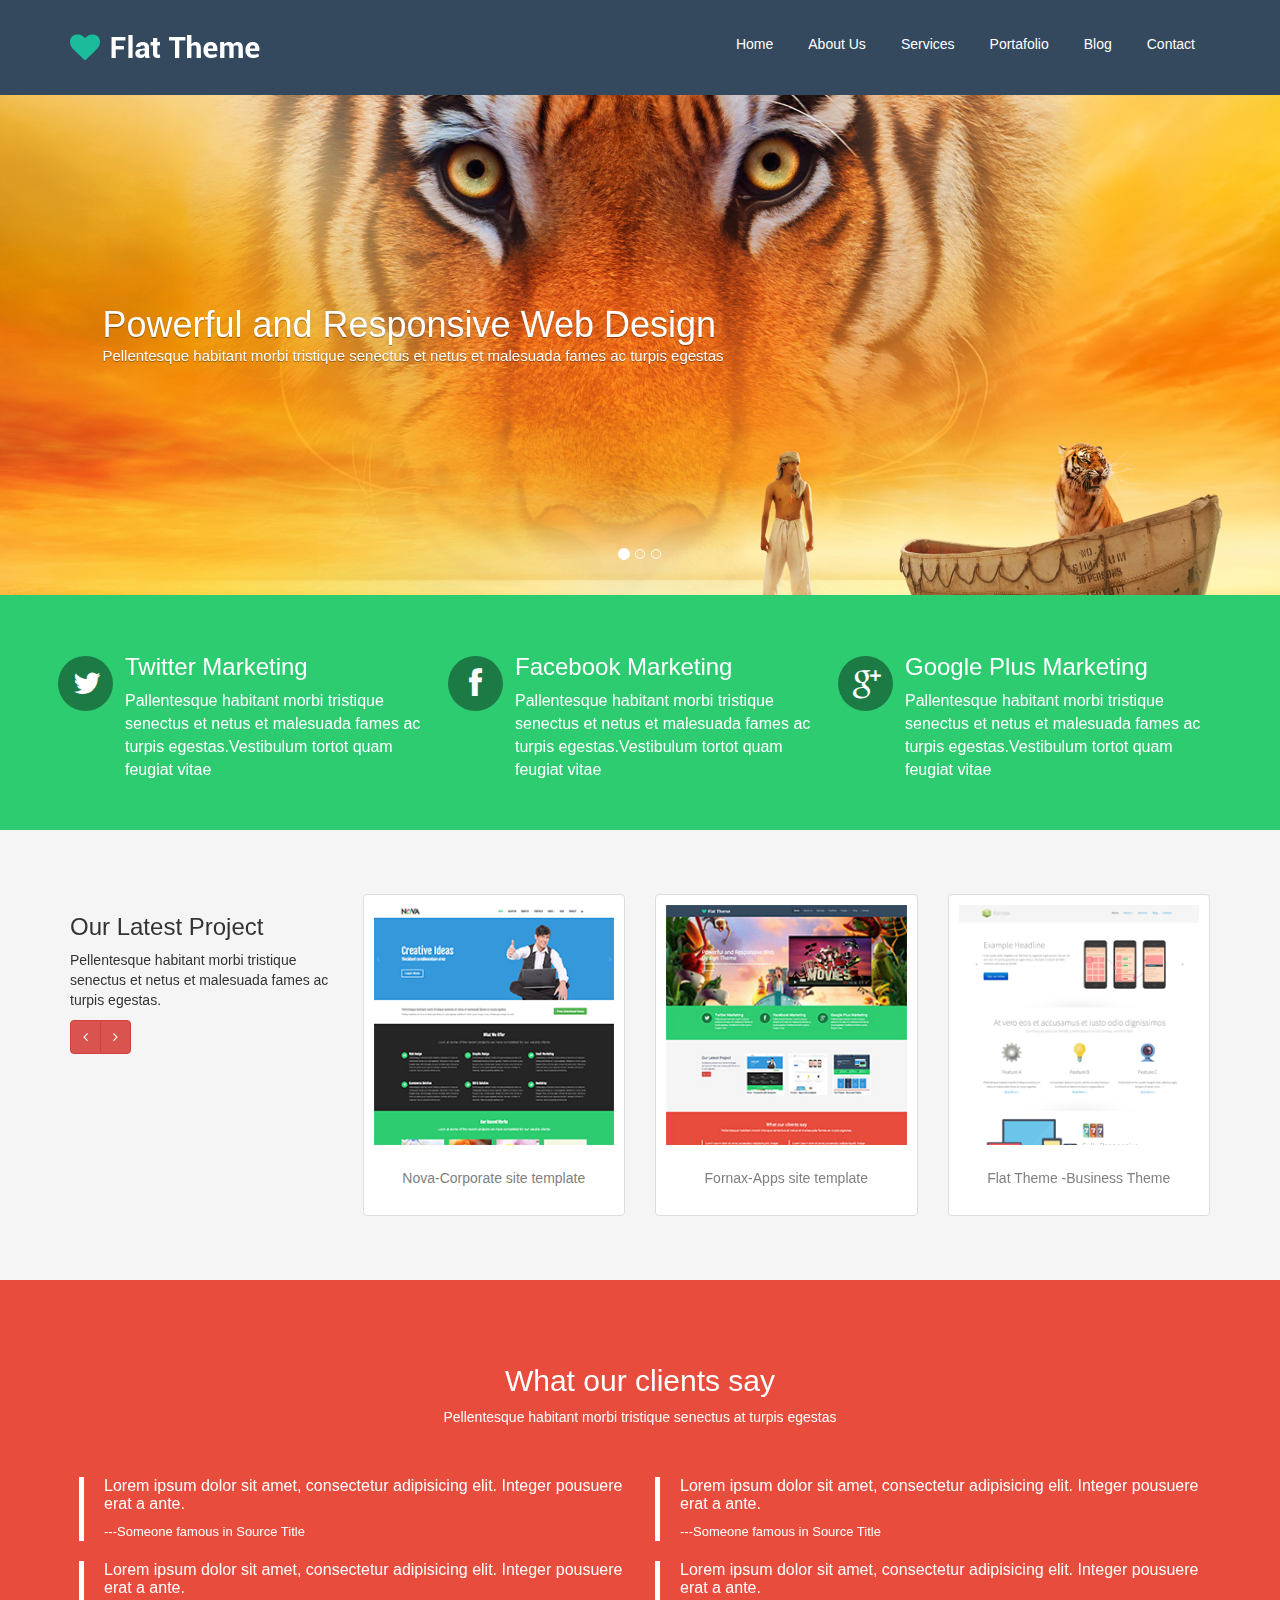
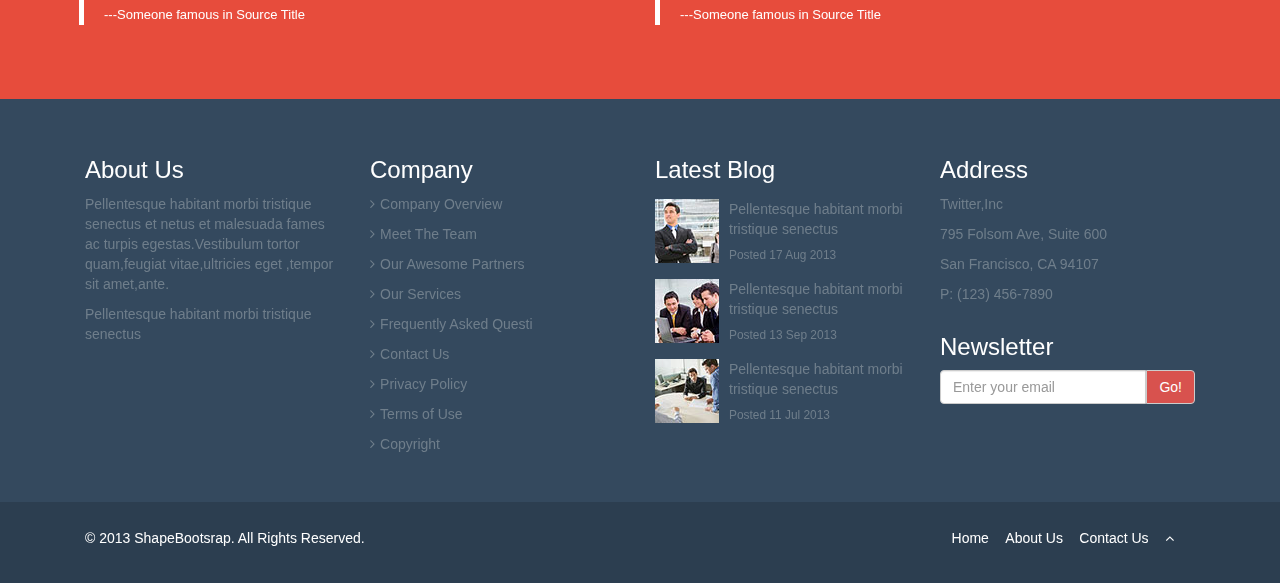
==== commit 6cd81a00: "about home" ====
--- a/index.html
+++ b/index.html
@@ -10,6 +10,7 @@
     <link href="css/font-awesome.min.css" rel="stylesheet">
     <link href="css/animate.css" rel="stylesheet">
     <link href="css/main.css" rel="stylesheet">
+    <link href="css/home.css" rel="stylesheet">
     <!--[if lt IE 9]>
     <script src="js/html5shiv.js"></script>
     <script src="js/respond.min.js"></script>
@@ -156,7 +157,7 @@
    <div class="row">
        <div class="col-md-12 text-center">
           <h2> What our clients say</h2>
-          <p>Pellentesque habitant morbi senectus et netus et malesuada fame ac turpiss  egestas</p>
+          <p>Pellentesque habitant morbi tristique senectus at turpis egestas</p>
        </div>
      </div>
      <div class="titulos">
@@ -274,7 +275,6 @@
   </div>
  </div>
 </div>
-
     <script src="js/jquery.js"></script>
     <script src="js/bootstrap.min.js"></script>
     <script src="js/main.js"></script>
--- a/css/main.css
+++ b/css/main.css
@@ -74,89 +74,7 @@
      border-radius: 1px;
    }
 
-/*banner verde*/
-.banner-bottom{
-  background-color: #2ECC71;
-  color: #ffffff;
-  padding: 3%;
-}
-.circle{
-  background-color: #1C7A44;
-  font-size:30px;
-  padding:7px 5px 5px 15px;
-  border-radius:50px;
-  width: 55px;
-  float: left;
-  position:relative;
-  top:22px;
-  right: 12px;
-}
-.banner-bottom .media {
-	margin: 0px;
-}
-.social{
-  padding-left: 6px;
-}
-.cage p{
-	font-size: 16px;
-}
-.project{
-	background: #F5F5F5;
-	position: relative;
-}
-.latest-projet {
-	margin-bottom: 5%;
-}
-.nova{
-	width: 100%;
-}
-.cajas{
-	background: white;
-	padding:10px;
-	text-align: center;
 
-
-}
-.cajas h4{
-  color:grey;
- padding-top: 3%;
- font-size: 1em;
-}
-.fotos{
-	padding-top: 5%;
-	padding-bottom: 5%;
-}
-.clients{
-	background: #E74C3C;
-	padding: 5%;
-}
-.boton{
-	background: yellow;
-}
-.cajas a{
-	text-decoration: none;
-	color:grey;
-}
-
-/*clients*/
-.clients{
-	color:white;
-}
-.titulos{
-	margin-top: 30px;
-}
-.titulos h4{
-	margin-left: 20px;
-	font-size: 16px;
-}
-.titulos p{
-	font-size: small;
-	margin-left: 20px;
-}
-.listas{
-	border-left:5px solid white;
-	border-left-height:150px;
-}
 /*footer*/
 footer{
 	background: #34495E;
@@ -196,4 +114,3 @@
 .navfot{
  padding-left: 10%;
 }
-
--- a/css/home.css
+++ b/css/home.css
@@ -0,0 +1,107 @@
+@import url(http://fonts.googleapis.com/css?family=Roboto:400,700,300);
+.white{
+	color:white;
+}
+.clearfix {
+  *zoom: 1;
+/*9219 ab*/
+}
+
+.clearfix:before,
+.clearfix:after {
+  display: table;
+  content: "";
+  line-height: 0;
+}
+.clearfix:after {
+  clear: both;
+}
+*{
+	margin:0;
+	padding: 0;
+}
+/*----home*/
+
+/*banner verde*/
+.banner-bottom{
+  background-color: #2ECC71;
+  color: #ffffff;
+  padding: 3%;
+}
+.circle{
+  background-color: #1C7A44;
+  font-size:30px;
+  padding:7px 5px 5px 15px;
+  border-radius:50px;
+  width: 55px;
+  float: left;
+  position:relative;
+  top:22px;
+  right: 12px;
+}
+.banner-bottom .media {
+	margin: 0px;
+}
+.social{
+  padding-left: 6px;
+}
+.cage p{
+	font-size: 16px;
+}
+.project{
+	background: #F5F5F5;
+	position: relative;
+}
+.latest-projet {
+	margin-bottom: 5%;
+}
+.nova{
+	width: 100%;
+}
+.cajas{
+	background: white;
+	padding:10px;
+	text-align: center;
+
+
+}
+.cajas h4{
+  color:grey;
+ padding-top: 3%;
+ font-size: 1em;
+}
+.fotos{
+	padding-top: 5%;
+	padding-bottom: 5%;
+}
+.clients{
+	background: #E74C3C;
+	padding: 5%;
+}
+.boton{
+	background: yellow;
+}
+.cajas a{
+	text-decoration: none;
+	color:grey;
+}
+
+/*clients*/
+.clients{
+	color:white;
+}
+.titulos{
+	margin-top: 30px;
+}
+.titulos h4{
+	margin-left: 20px;
+	font-size: 16px;
+}
+.titulos p{
+	font-size: small;
+	margin-left: 20px;
+}
+.listas{
+	border-left:5px solid white;
+	border-left-height:150px;
+}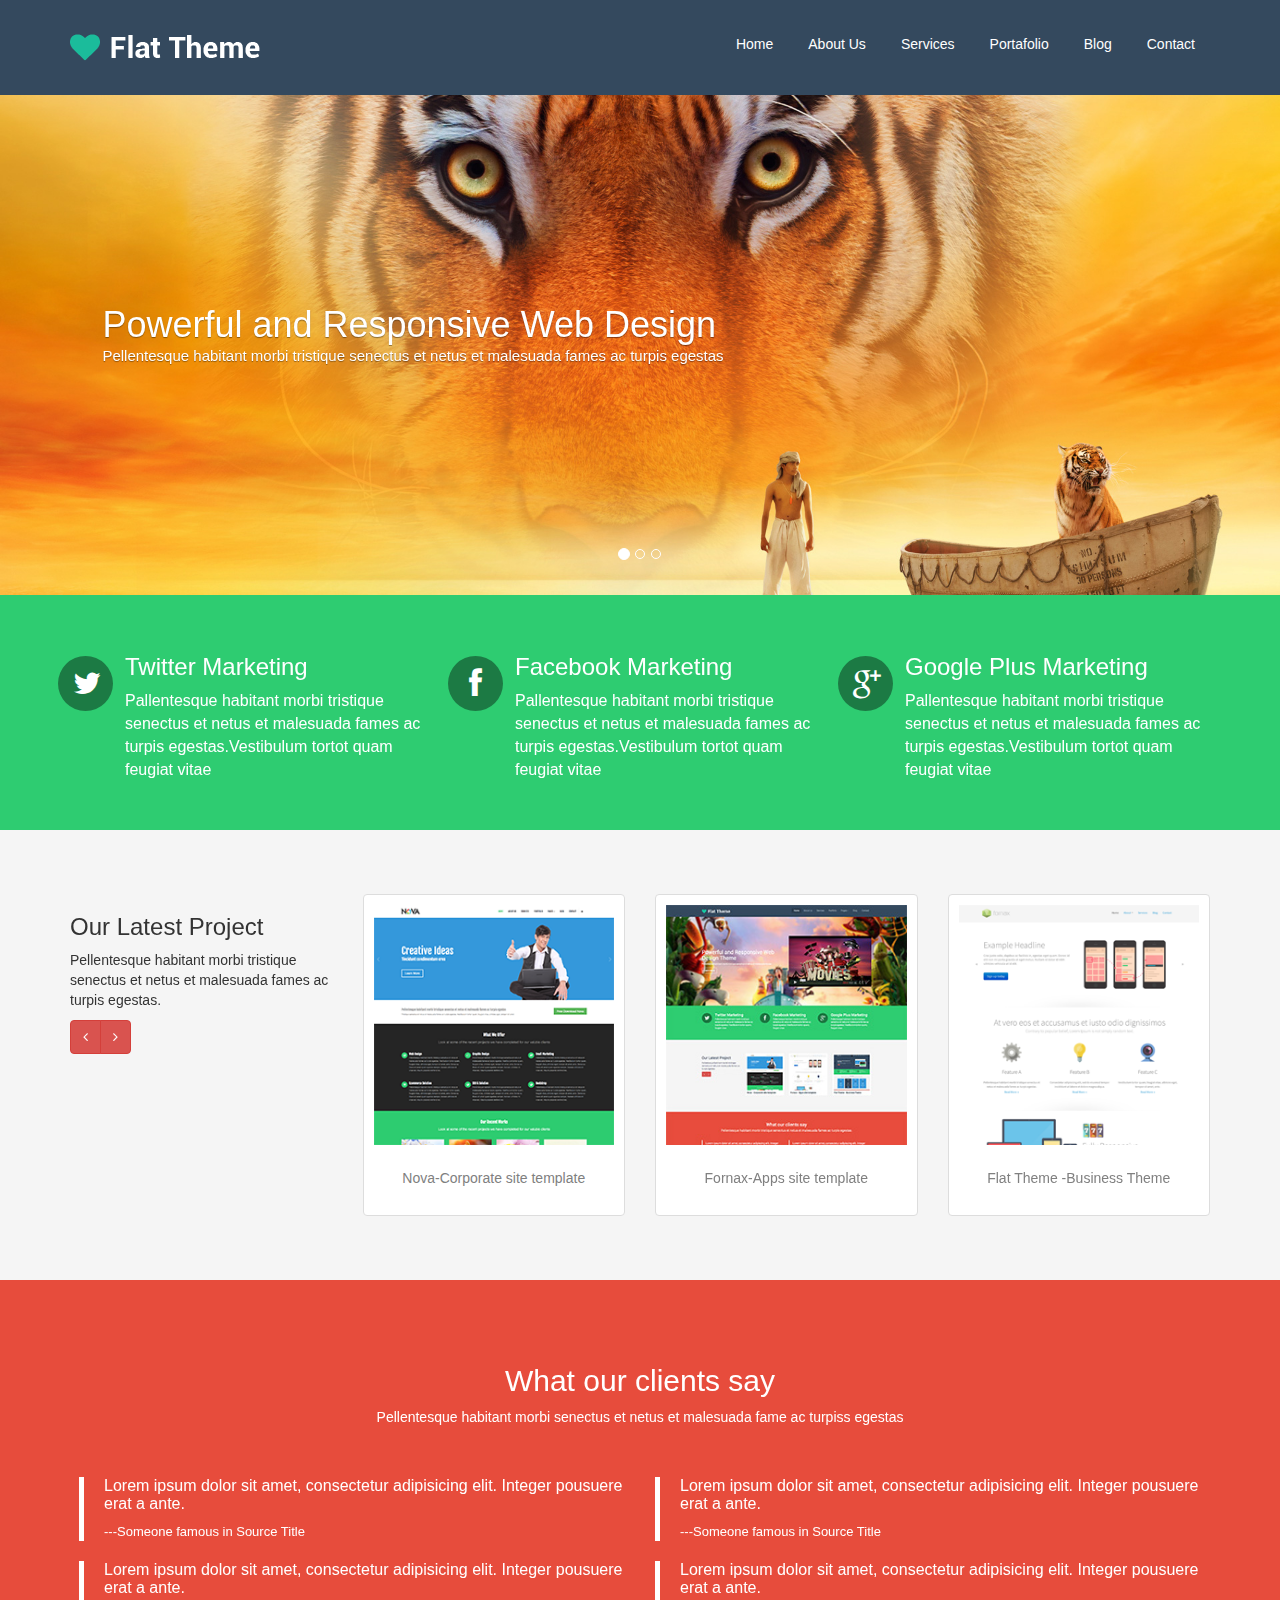
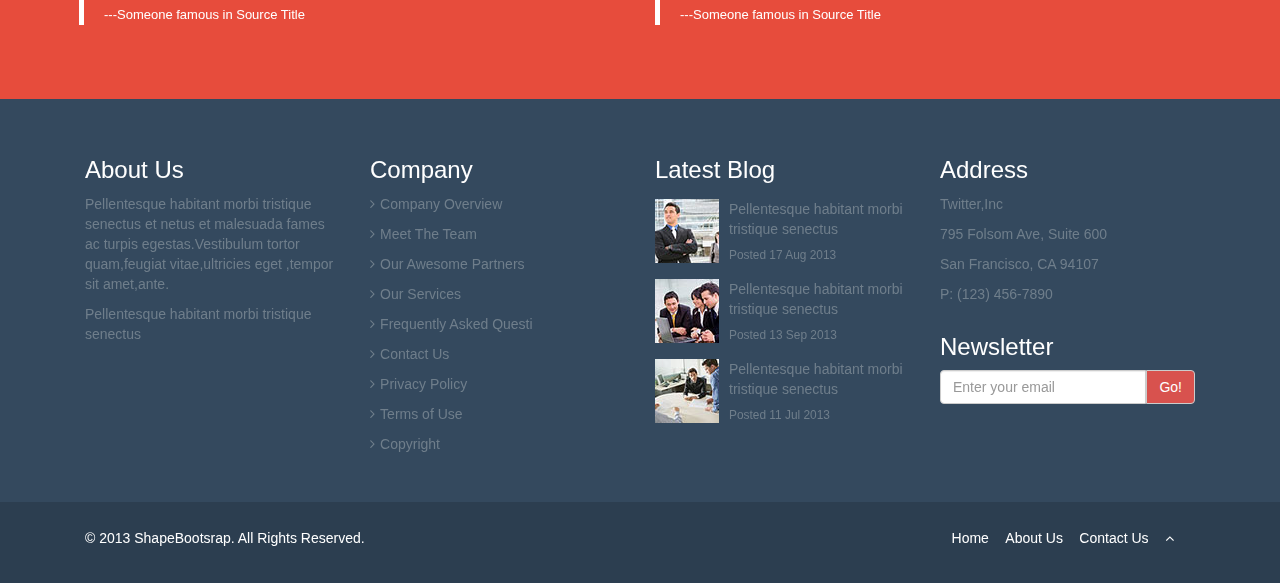
==== commit 58d1337c: "blog" ====
--- a/index.html
+++ b/index.html
@@ -157,7 +157,7 @@
    <div class="row">
        <div class="col-md-12 text-center">
           <h2> What our clients say</h2>
-          <p>Pellentesque habitant morbi tristique senectus at turpis egestas</p>
+          <p>Pellentesque habitant morbi senectus et netus et malesuada fame ac turpiss  egestas</p>
        </div>
      </div>
      <div class="titulos">
@@ -275,6 +275,7 @@
   </div>
  </div>
 </div>
+
     <script src="js/jquery.js"></script>
     <script src="js/bootstrap.min.js"></script>
     <script src="js/main.js"></script>
--- a/css/main.css
+++ b/css/main.css
@@ -113,4 +113,119 @@
 }
 .navfot{
  padding-left: 10%;
-}
+<<<<<<< HEAD
+}
+/*PORTAFOLIO*/
+.portafolio{
+	background-color: #f4f4f4;
+	padding: 40px 0 40px 0;
+}
+.porta{
+	text-align: center;
+	padding:20px;
+}
+.porta ul li{
+	list-style: none;
+	text-decoration: none;
+	background: #FFFFFF;
+	margin-bottom: 20px;
+}
+.porta img{
+	padding-top: 10px;
+	height: 220px;
+}
+.porta h4{
+	color:#2D323A;
+	margin-bottom: 0;
+	padding-left: 18px;
+	text-align: left;
+}
+.content-intro{
+	background-color: #2ECC71;
+	color: #fff;
+	padding: 40px 0;
+}
+.breadcrumb{
+	background: transparent;
+	padding-top: 50px;
+}
+.breadcrumb a{
+	color: #FFFFFF;
+}
+.breadcrumb a:hover{
+	color: #D8D8D8;
+	text-decoration: none;
+}
+.breadcrumb > .active {
+color: #D8D8D8
+}
+
+/*SERVICES*/
+.fondo{background-color: #F5F5F5}
+.icon-rs {
+  font-size: 36px;
+  height: 68px;
+  width: 68px;
+  color: #fff;
+  background-color: rgba(0, 0, 0, 0.3);
+  text-align: center;
+  display: block;
+  border-radius: 50%;
+  margin-right: 10px;
+  line-height: 68px;
+  margin-bottom: 63%;
+  -webkit-transition: 500ms;
+  transition: 500ms;
+
+}
+#services .media:hover .icon-rs {
+  border-radius: 10px;
+  background-color: rgba(0, 0, 0, 0.8);
+}
+.icon-md {
+  font-size: 36px;
+  height: 68px;
+  width: 68px;
+  line-height: 68px;
+  color: #fff;
+  margin-right: 10px;
+  background-color:#939393;
+  text-align: center;
+  display: block;
+  border-radius: 50%;
+  -webkit-transition: 500ms;
+  transition: 500ms;
+}
+
+.blog .blog-item {
+  background-color: #fff;
+  border-radius: 5px;
+  margin-bottom: 20px;
+}
+.blog .blog-item .img-blog {
+  width: 100%;
+  border-radius: 5px 5px 0 0
+}
+.blog .blog-item .blog-content {padding: 20px;}
+
+.blog .blog-item .entry-meta {margin-bottom: 20px;}
+
+.blog .blog-item .entry-meta > span {
+  display: inline-block;
+  color: #999;
+  margin-right: 10px;
+  font-size: 12px;
+}
+
+.blog .blog-item .entry-meta > span a {color: #999;}
+
+.blog .blog-item h3 {
+  margin-top: 0;
+  color: black;
+}
+ul.pagination > li.active > a, ul.pagination > li:hover > a {
+  background-color: #34495e;
+  color: #fff;
+}
+
+.arrow >  li a{color: black;}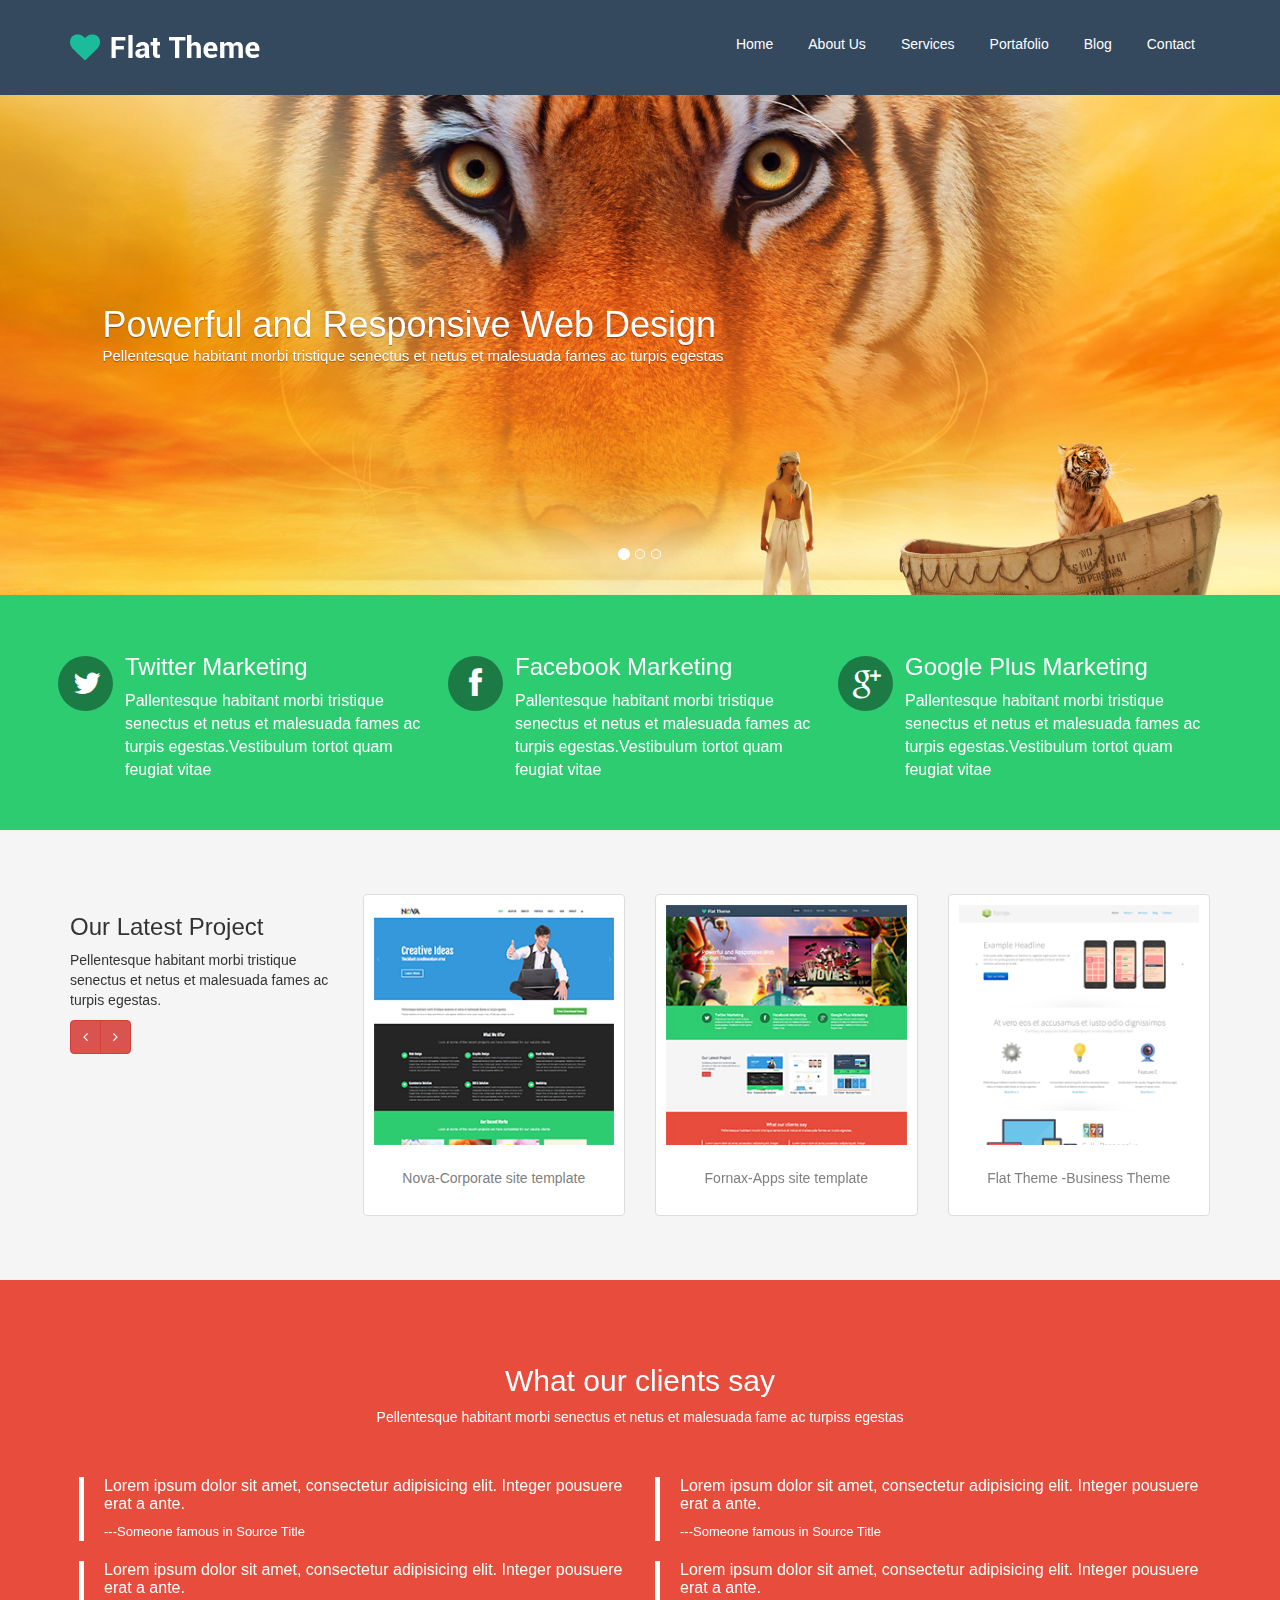
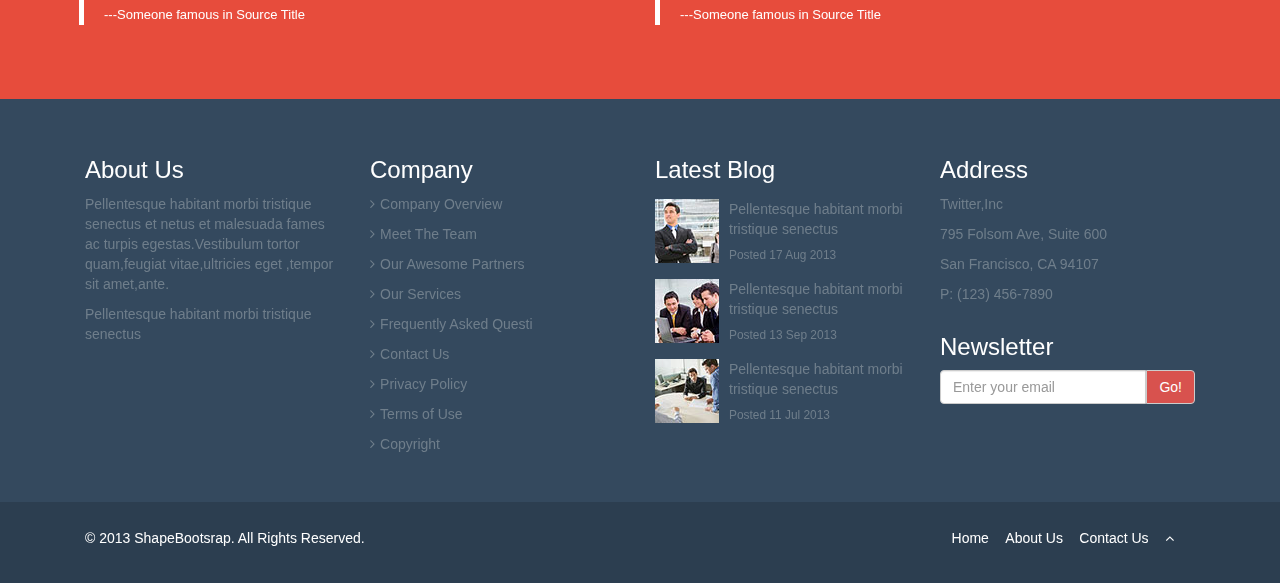
==== commit 6f1159d0: "katy" ====
--- a/index.html
+++ b/index.html
@@ -38,7 +38,7 @@
               <ul class="nav navbar-nav navbar-right">
                 <li><a href="#">Home</a></li>
                 <li><a href="#">About Us</a></li>
-                <li><a href="#">Services</a></li>
+                <li><a href="services.html">Services</a></li>
                 <li><a href="#">Portafolio</a></li>
                 <li><a href="#">Blog</a></li>
                 <li><a href="#">Contact</a></li>
--- a/css/main.css
+++ b/css/main.css
@@ -113,7 +113,6 @@
 }
 .navfot{
  padding-left: 10%;
-<<<<<<< HEAD
 }
 /*PORTAFOLIO*/
 .portafolio{
@@ -159,7 +158,6 @@
 .breadcrumb > .active {
 color: #D8D8D8
 }
-
 /*SERVICES*/
 .fondo{background-color: #F5F5F5}
 .icon-rs {
@@ -227,5 +225,26 @@
   background-color: #34495e;
   color: #fff;
 }
-
-.arrow >  li a{color: black;}+.mt-4{
+	margin-top: 4%;
+}
+.arrow >  li a{
+	color: black;}
+.fondo{
+	padding:3%;
+}
+.fondo form{
+	padding-bottom: 4%;
+}
+.ad{
+}
+.arrow li{
+	list-style: none;
+	padding-bottom: 6%;
+}
+.tags{
+	padding: 4%;
+}
+
+	
+
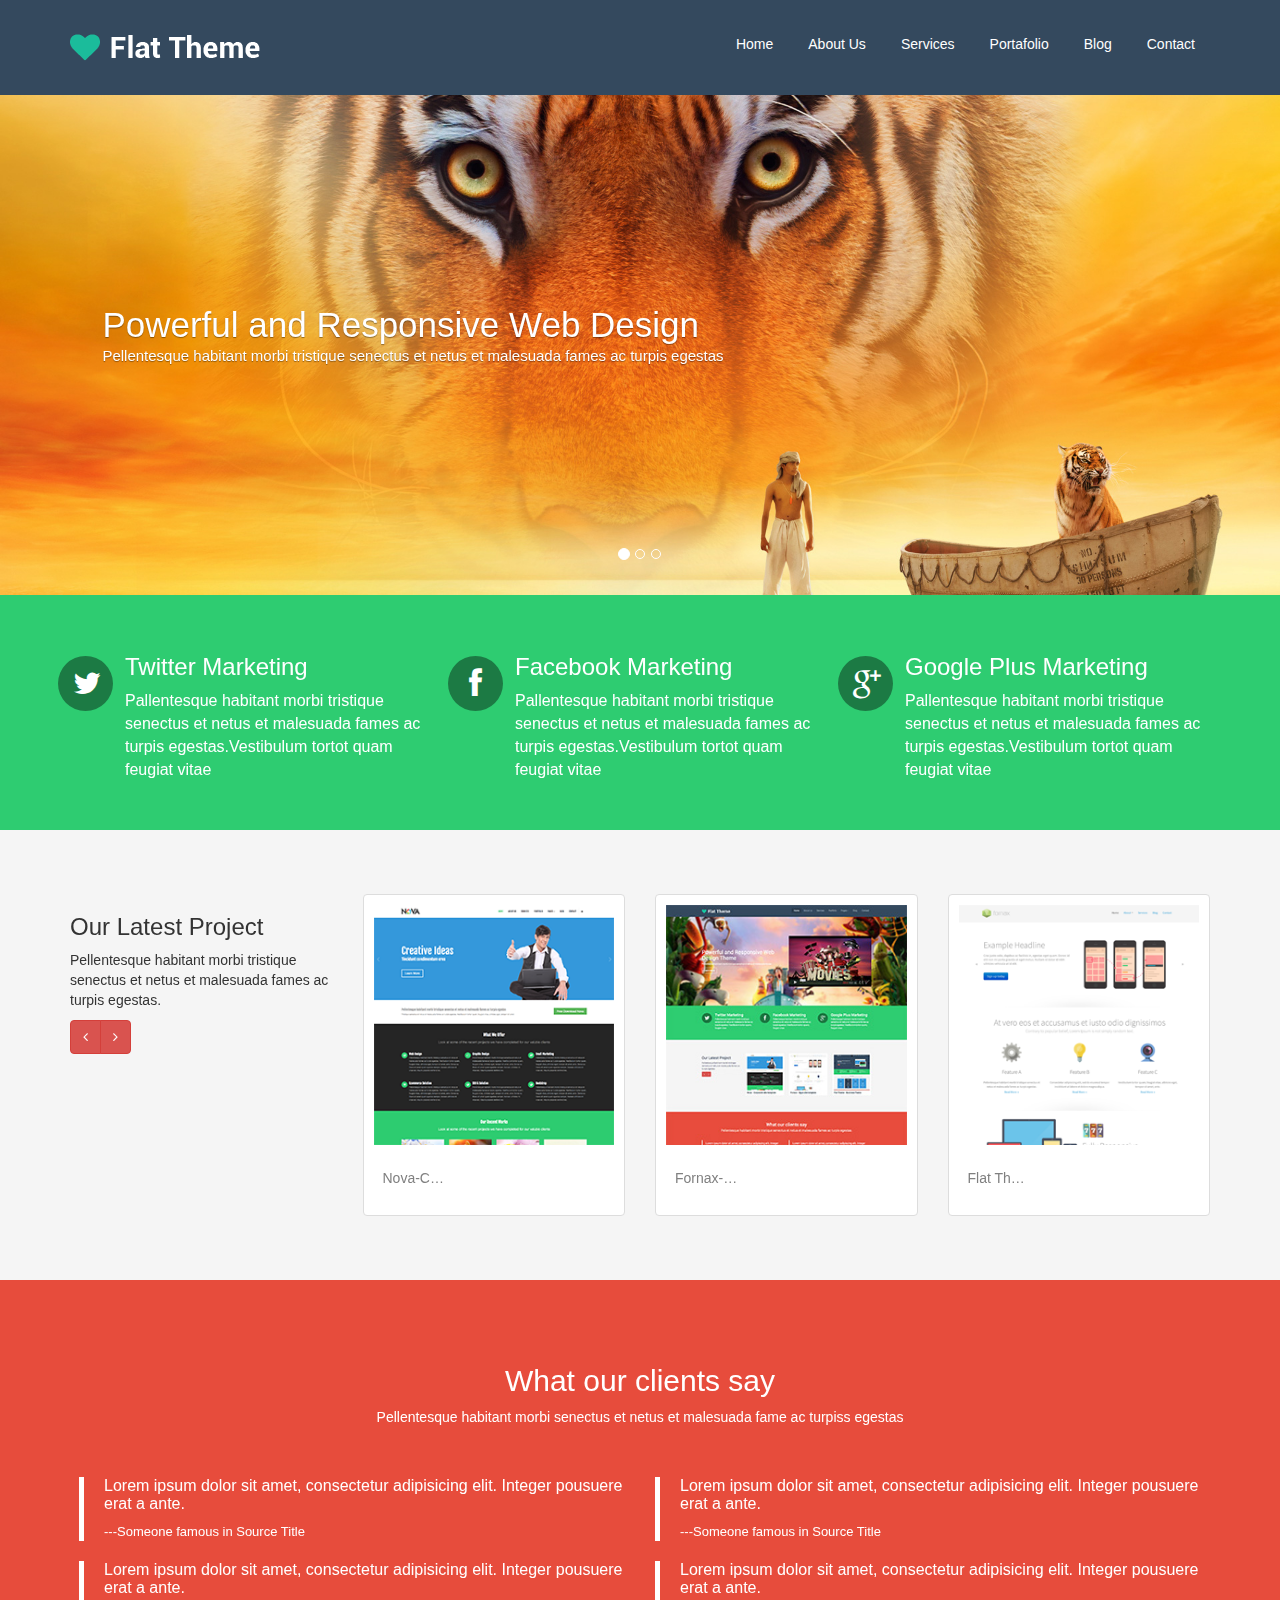
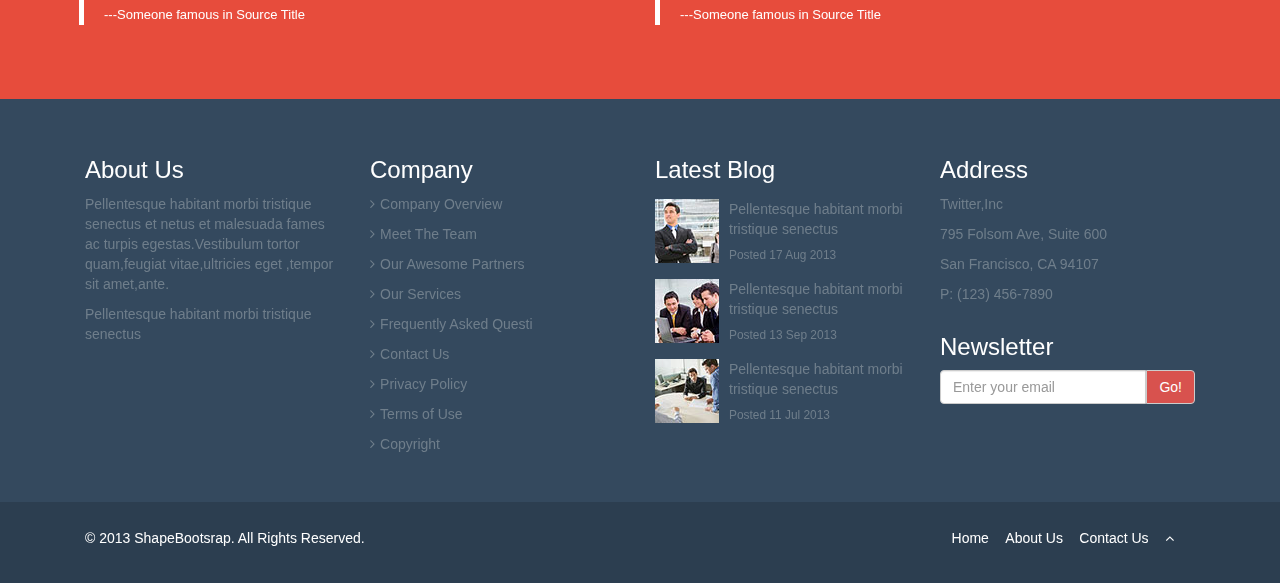
==== commit df07ae45: "ccambios index-about-blog" ====
--- a/index.html
+++ b/index.html
@@ -36,12 +36,12 @@
             </div>
             <div class="collapse navbar-collapse" id="bs-example-navbar-collapse-1">
               <ul class="nav navbar-nav navbar-right">
-                <li><a href="#">Home</a></li>
-                <li><a href="#">About Us</a></li>
+                <li><a href="index.html">Home</a></li>
+                <li><a href="about-us.html">About Us</a></li>
                 <li><a href="services.html">Services</a></li>
-                <li><a href="#">Portafolio</a></li>
-                <li><a href="#">Blog</a></li>
-                <li><a href="#">Contact</a></li>
+                <li><a href="portfolio.html">Portafolio</a></li>
+                <li><a href="blog.html">Blog</a></li>
+                <li><a href="contact-us.html">Contact</a></li>
               </ul>
             </div>
           </div>
--- a/css/main.css
+++ b/css/main.css
@@ -64,6 +64,7 @@
      color: #fff;
      text-shadow: 0 1px 1px rgba(0,0,0,.4);
      text-align: left;
+     font-size: 2.5em;
    }
    .carousel-caption .lead {
    	font-size: 15px;
--- a/css/home.css
+++ b/css/home.css
@@ -19,6 +19,13 @@
 *{
 	margin:0;
 	padding: 0;
+}
+@media screen and (min-width: 400px) and (max-width: 500px) {
+	.carousel-caption {
+    left: 8%;
+    bottom: 40%;
+    top: -12%;
+}
 }
 /*----home*/
 
@@ -62,9 +69,13 @@
 	background: white;
 	padding:10px;
 	text-align: center;
-
-
 }
+.caption h4 {
+	max-width: 64px;
+    white-space: nowrap;
+    overflow: hidden;
+    text-overflow: ellipsis;
+} 
 .cajas h4{
   color:grey;
  padding-top: 3%;
